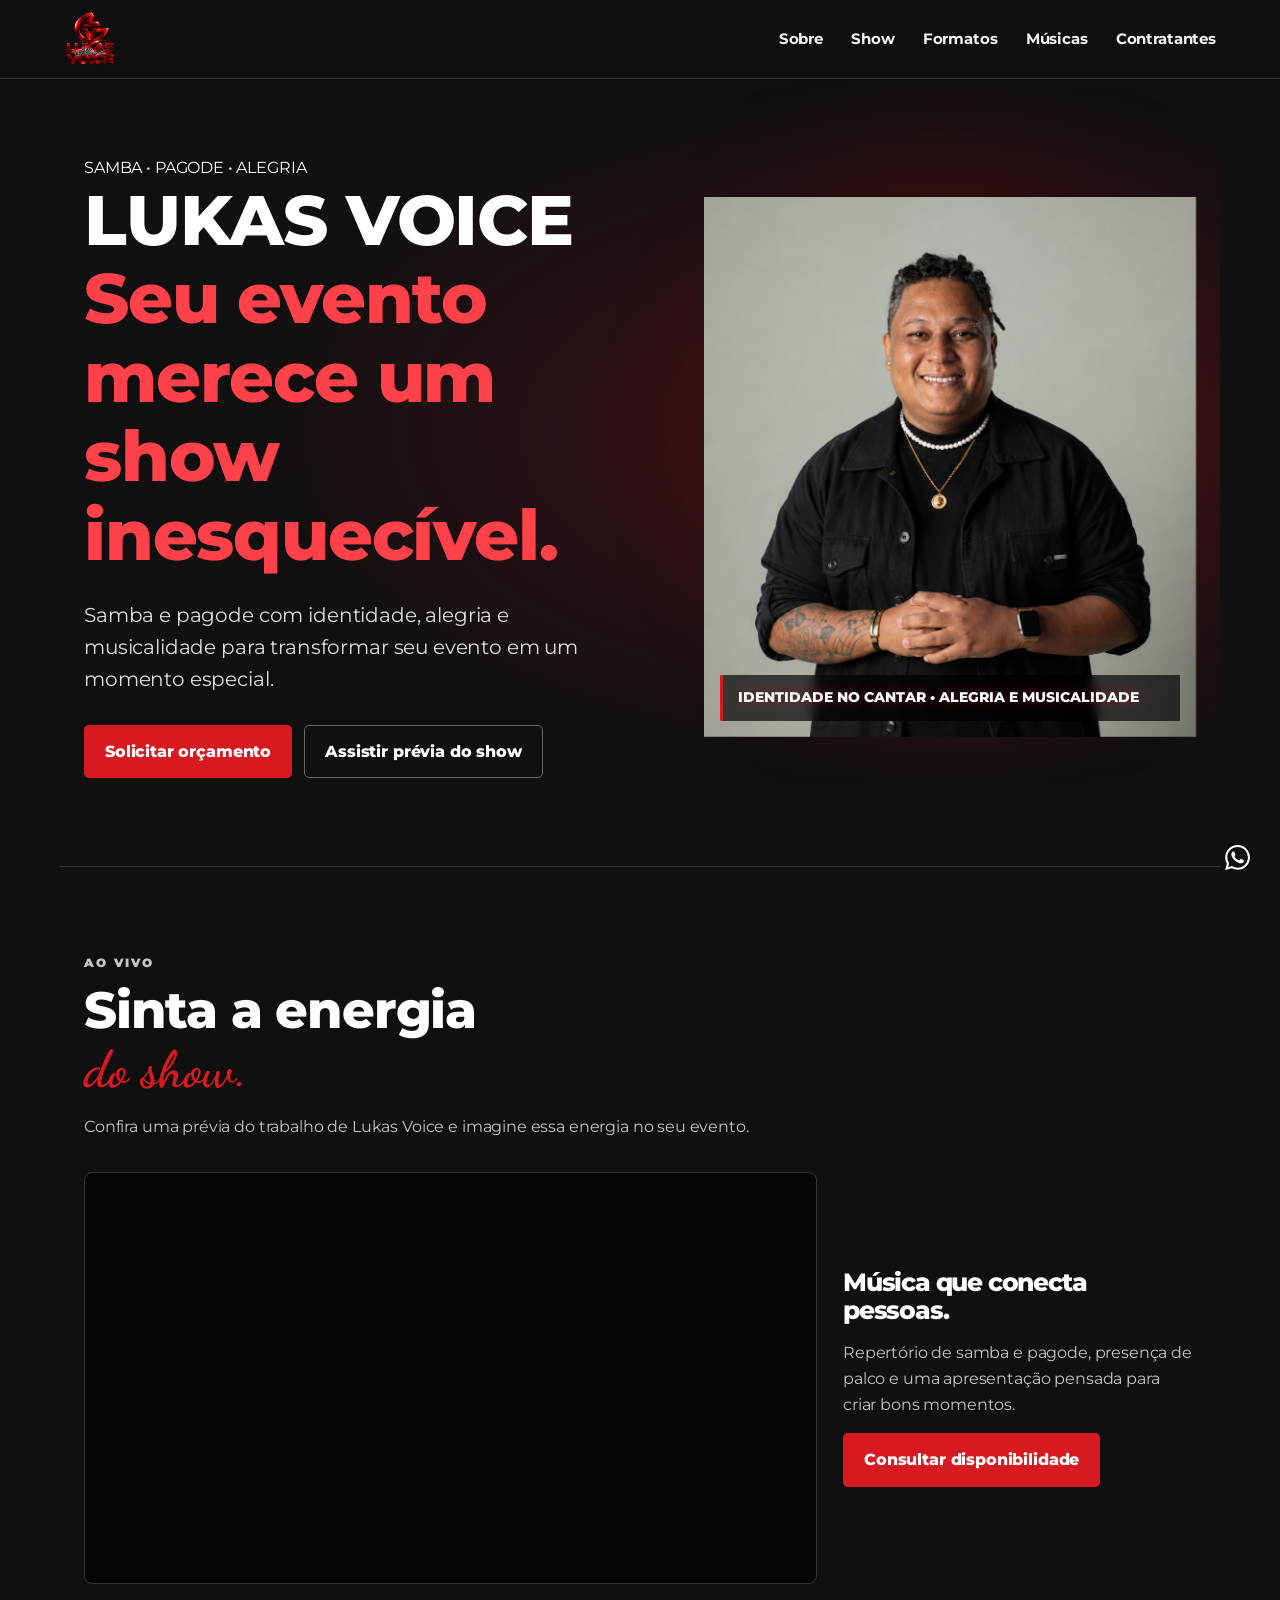
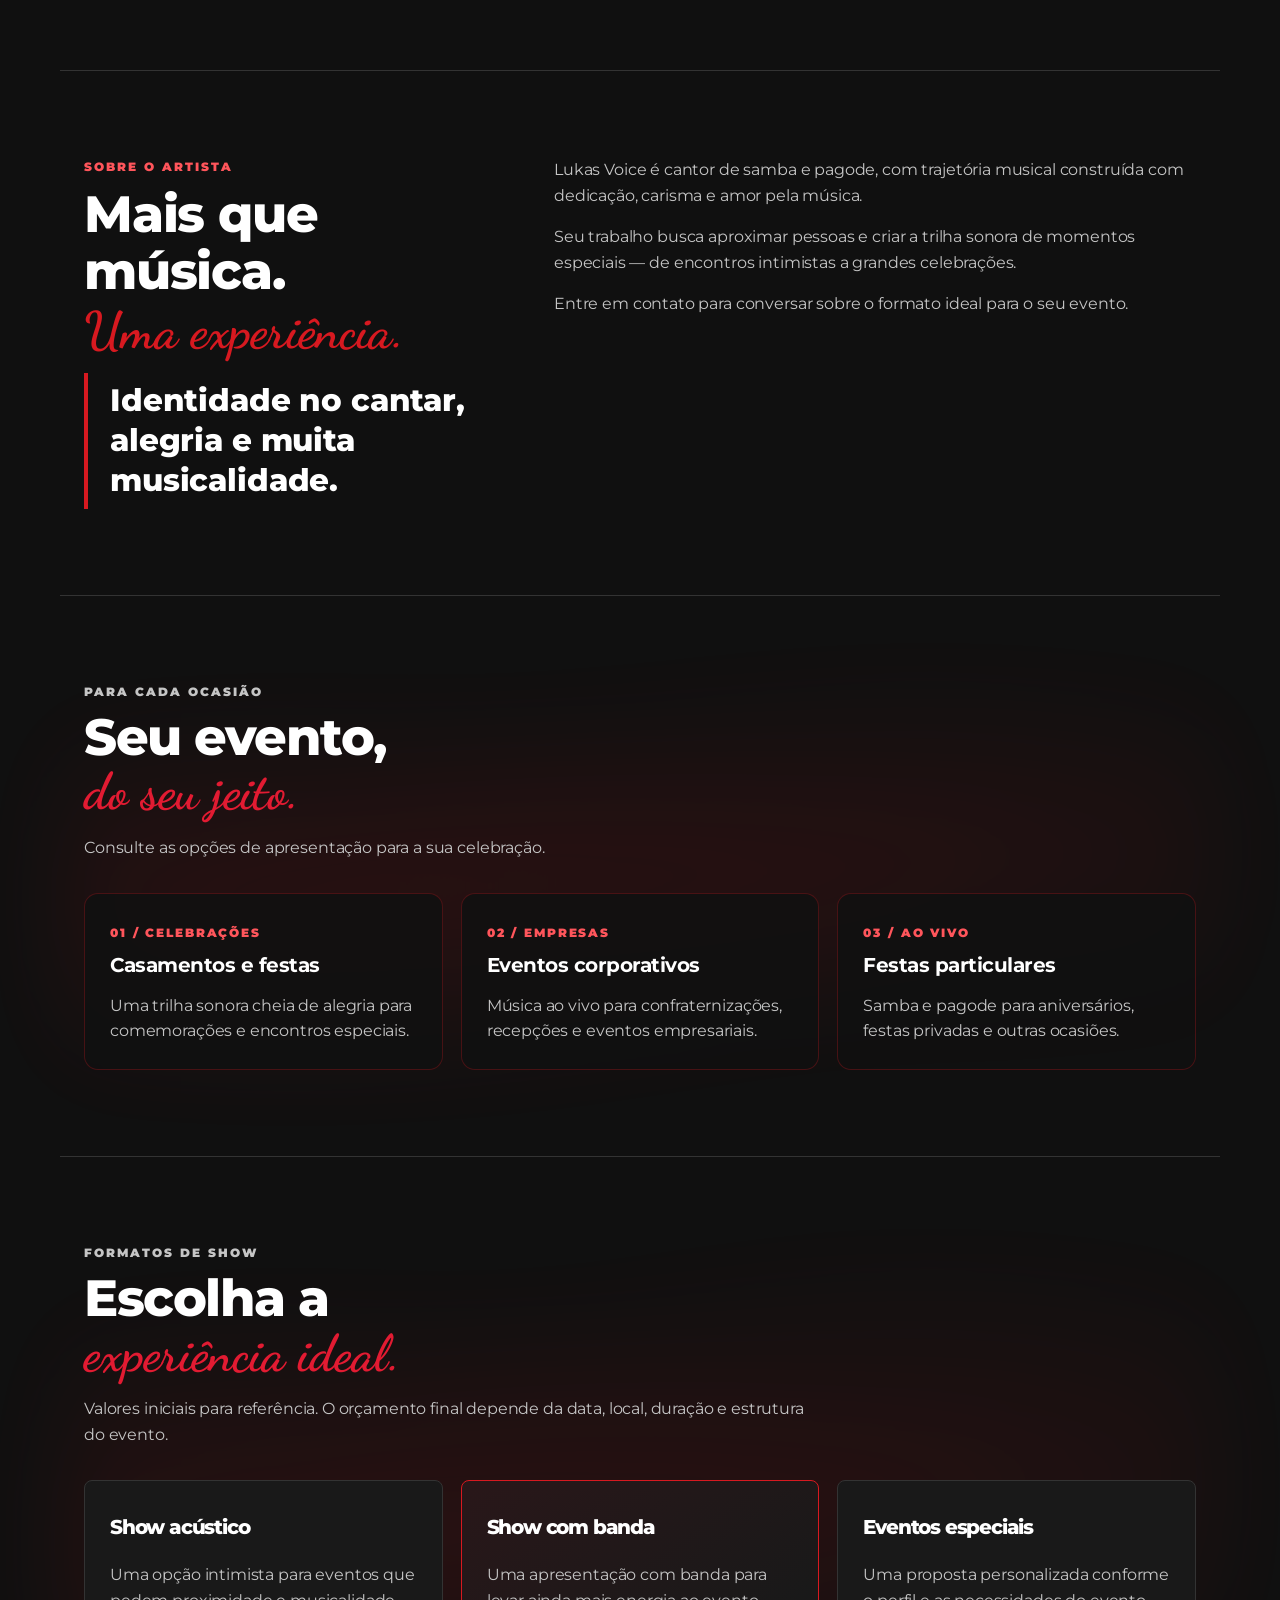
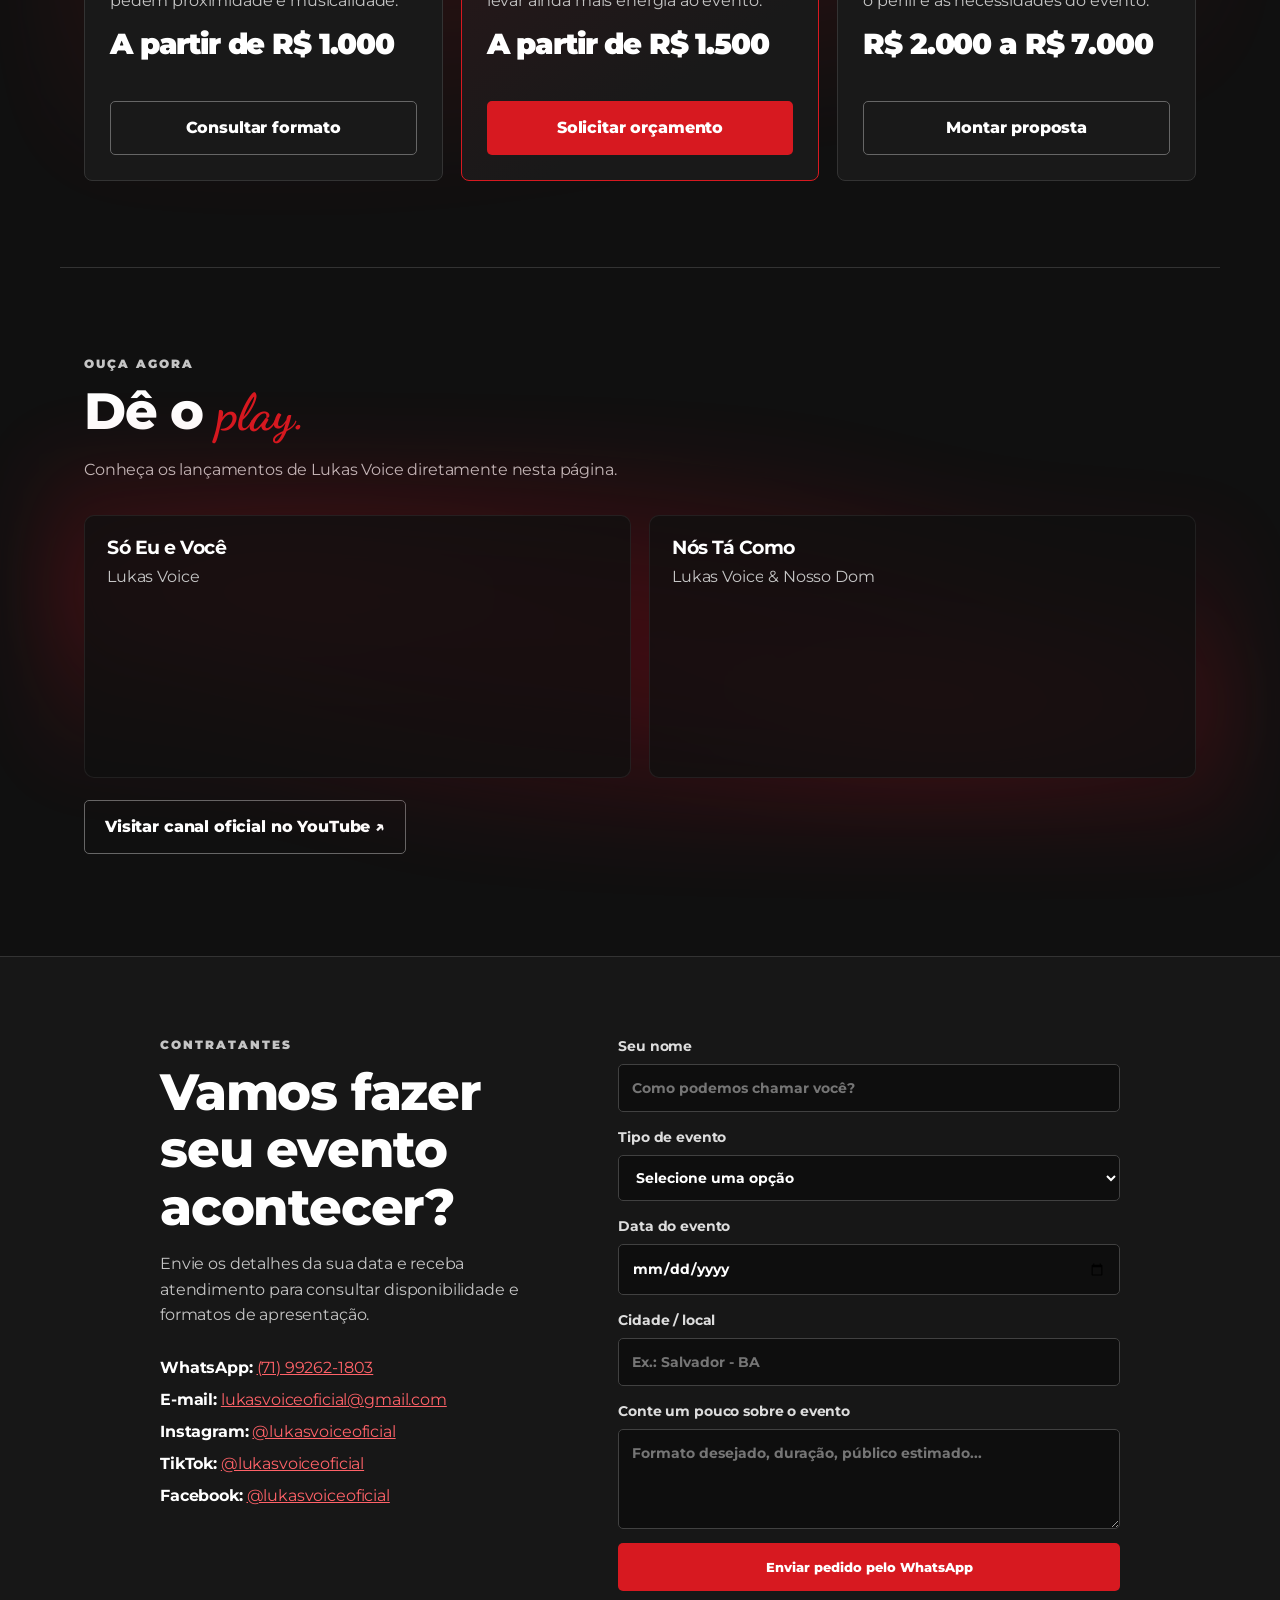
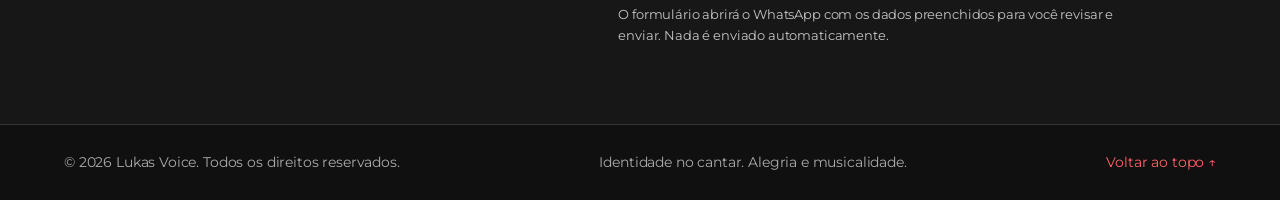
==== index.html @ 19c6475d "Adjust position of whatsapp-float on small screens" ====
<!doctype html>
<html lang="pt-BR">
<head>
  <meta charset="utf-8">
  <meta name="viewport" content="width=device-width, initial-scale=1">
  <meta name="theme-color" content="#111111">
  <meta name="description" content="Lukas Voice — samba e pagode para casamentos, eventos corporativos, festas e celebrações especiais. Solicite seu orçamento.">
  <title>Lukas Voice | Samba, Pagode e Shows</title>
  <style>
    :root {
      --red: #d71920;
      --red-dark: #a90f16;
      --black: #101010;
      --panel: #191919;
      --white: #fff;
      --muted: #c5c5c5;
      --line: #333;
      --max: 1160px;
    }
    * { box-sizing: border-box; }
    html { scroll-behavior: smooth; }
    body {
      margin: 0;
      background: var(--black);
      color: var(--white);
      font-family: Inter, Arial, Helvetica, sans-serif;
      line-height: 1.6;
    }
    a { color: inherit; }
    img, iframe { max-width: 100%; }
    .site-header {
      position: sticky;
      top: 0;
      z-index: 20;
      min-height: 78px;
      display: flex;
      align-items: center;
      justify-content: space-between;
      gap: 24px;
      padding: 12px max(5vw, 22px);
      background: rgba(16,16,16,.96);
      border-bottom: 1px solid var(--line);
      backdrop-filter: blur(10px);
    }
    .brand { display: inline-flex; align-items: center; text-decoration: none; }
    .brand img { display: block; max-height: 54px; width: auto; }
    .nav { display: flex; align-items: center; gap: clamp(14px, 2.2vw, 30px); }
    .nav a {
      color: #f3f3f3;
      text-decoration: none;
      font-size: .95rem;
      font-weight: 700;
      transition: color .2s ease;
    }
    .nav a:hover { color: #ff555b; }
    .menu-toggle {
      display: none;
      color: white;
      background: transparent;
      border: 1px solid var(--line);
      border-radius: 6px;
      padding: 8px 12px;
      font-size: 1.2rem;
    }
    .hero {
      max-width: var(--max);
      min-height: 650px;
      margin: auto;
      padding: 76px 24px 88px;
      display: grid;
      grid-template-columns: minmax(0, 1.05fr) minmax(300px, .95fr);
      align-items: center;
      gap: clamp(32px, 6vw, 76px);
    }
    .eyebrow {
      margin: 0 0 16px;
      color: #ff5b61;
      font-size: .8rem;
      font-weight: 900;
      letter-spacing: .19em;
    }
    h1 {
      margin: 0;
      font-size: clamp(2.7rem, 5.5vw, 5.1rem);
      line-height: 1.02;
      letter-spacing: -.055em;
    }
    h1 span { color: #ff424a; }
    .lead { max-width: 570px; color: #dedede; font-size: clamp(1.05rem, 1.6vw, 1.25rem); margin: 24px 0 30px; }
    .actions { display: flex; flex-wrap: wrap; gap: 12px; }
    .button {
      display: inline-flex;
      justify-content: center;
      align-items: center;
      min-height: 48px;
      padding: 13px 20px;
      border: 1px solid transparent;
      border-radius: 5px;
      text-decoration: none;
      text-align: center;
      font-weight: 800;
      transition: transform .2s ease, background .2s ease;
    }
    .button:hover { transform: translateY(-2px); }
    .primary { background: var(--red); color: white; }
    .primary:hover { background: var(--red-dark); }
    .secondary { border-color: #666; background: transparent; color: white; }
   

.hero-art {
  position: relative;
  isolation: isolate;
  min-height: 420px;
  height: min(55vw, 540px);
  max-height: 540px;
  overflow: visible;
  border-radius: 12px;
  background: transparent;
  border: none;
  box-shadow: none;
}

.hero-art::before {
  content: "";
  position: absolute;
  inset: -18%;
  z-index: -1;
  pointer-events: none;
  background: radial-gradient(
    ellipse at 50% 45%,
    rgba(220, 0, 20, 0.24) 0%,
    rgba(180, 0, 15, 0.13) 35%,
    rgba(100, 0, 10, 0.05) 58%,
    transparent 50%
  );
  filter: blur(45px);
  border: none;
  box-shadow: none;
}

.foto-inicio {
  display: block;
  width: 100%;
  height: 100%;
  object-fit: cover;
  object-position: center 35%;
  border-radius: -1px;
}


    .photo-caption {
      position: absolute;
      bottom: 16px;
      left: 16px;
      right: 16px;
      padding: 12px 15px;
      background: rgba(0,0,0,.68);
      border-left: 3px solid var(--red);
      border-radius: 1px;
      font-size: .85rem;
      font-weight: 800;
      backdrop-filter: blur(6px);
    }
    .section {
      max-width: var(--max);
      margin: auto;
      padding: 86px 24px;
      border-top: 1px solid var(--line);
    }
    .section-heading { max-width: 740px; margin-bottom: 32px; }
    .section-kicker { margin: 0 0 8px; color: #ff555b; font-size: .78rem; font-weight: 900; letter-spacing: .16em; }
    h2 { margin: 0 0 14px; font-size: clamp(2rem, 4vw, 3.4rem); line-height: 1.1; letter-spacing: -.04em; }
    .section-heading p, .about-copy p { color: var(--muted); }
    .video-layout { display: grid; grid-template-columns: minmax(0, 1.35fr) minmax(240px, .65fr); gap: 26px; align-items: center; }
    .video-frame { aspect-ratio: 16 / 9; overflow: hidden; background: #050505; border: 1px solid var(--line); border-radius: 8px; }
    .video-frame iframe { display: block; width: 100%; height: 100%; border: 0; }
    .video-copy { padding: 10px 0; }
    .video-copy h3 { margin: 0 0 10px; font-size: 1.55rem; }
    .video-copy p { color: var(--muted); }
    .about-grid { display: grid; grid-template-columns: .8fr 1.2fr; gap: 42px; align-items: start; }
    .about-highlight { border-left: 4px solid var(--red); padding: 8px 0 8px 22px; font-size: clamp(1.35rem, 2.4vw, 2rem); font-weight: 800; line-height: 1.3; }
    .about-copy p { margin-top: 0; }
    .event-grid, .price-grid { display: grid; grid-template-columns: repeat(3, minmax(0, 1fr)); gap: 18px; }
    .event-card, .price-card {
      background: var(--panel);
      border: 1px solid #333;
      border-radius: 8px;
      padding: 25px;
    }
    .event-card .number { color: #ff555b; font-size: .78rem; font-weight: 900; letter-spacing: .15em; }
    .event-card h3, .price-card h3 { margin: 10px 0 8px; font-size: 1.25rem; }
    .event-card p, .price-card p { margin-bottom: 0; color: var(--muted); }
    .price-card { display: flex; flex-direction: column; align-items: flex-start; }
    .price-card.featured { border-color: var(--red); background: linear-gradient(145deg, #291719, #191919 65%); }
    .price { display: block; margin: 8px 0 12px; font-size: 1.8rem; font-weight: 900; letter-spacing: -.04em; }
    .price-card .button { margin-top: 22px; width: 100%; }
    .music-grid { display: grid; grid-template-columns: repeat(2, minmax(0, 1fr)); gap: 18px; }
    .music-card { background: var(--panel); border: 1px solid var(--line); border-radius: 8px; padding: 22px; }
    .music-card h3 { margin: 0 0 5px; }
    .music-card p { color: var(--muted); margin: 0 0 14px; }
    .music-card iframe { display: block; width: 100%; border: 0; border-radius: 8px; }
    .gallery-note { color: var(--muted); }
    .contact {
      padding: 78px max(5vw, 24px);
      background: #171717;
      border-top: 1px solid var(--line);
    }
    .contact-inner { max-width: 960px; margin: auto; display: grid; grid-template-columns: .9fr 1.1fr; gap: 48px; }
    .contact-copy p { color: var(--muted); }
    .contact-details { margin-top: 24px; line-height: 2; }
    .contact-details a { color: #ff6268; }
    form { display: grid; gap: 14px; }
    label { display: grid; gap: 6px; color: #ddd; font-size: .9rem; font-weight: 700; }
    input, select, textarea {
      width: 100%;
      padding: 12px 13px;
      color: white;
      background: #0e0e0e;
      border: 1px solid #414141;
      border-radius: 5px;
      font: inherit;
    }
    input:focus, select:focus, textarea:focus { outline: 2px solid #d71920; outline-offset: 1px; }
    textarea { min-height: 100px; resize: vertical; }
    .form-note { color: var(--muted); font-size: .8rem; }
    .footer {
      display: flex;
      justify-content: space-between;
      align-items: center;
      gap: 16px;
      flex-wrap: wrap;
      padding: 26px max(5vw, 24px);
      color: #aaa;
      font-size: .88rem;
      border-top: 1px solid var(--line);
    }
    .footer p { margin: 0; }
    .footer a { color: #ff6268; text-decoration: none; }
}
    @media (max-width: 800px) {
      .site-header { min-height: 68px; }
      .menu-toggle { display: block; }
      .nav {
        display: none;
        position: absolute;
        top: 100%;
        left: 0;
        right: 0;
        flex-direction: column;
        align-items: stretch;
        gap: 0;
        padding: 10px 24px 18px;
        background: #111;
        border-bottom: 1px solid var(--line);
      }
      .nav.open { display: flex; }
      .nav a { padding: 12px 0; }
      .hero { grid-template-columns: 1fr; padding-top: 54px; gap: 30px; }
      .hero-art { min-height: 360px; height: min(105vw, 520px); }
      .video-layout, .about-grid, .contact-inner { grid-template-columns: 1fr; }
      .event-grid, .price-grid { grid-template-columns: 1fr; }
      .section { padding-top: 65px; padding-bottom: 65px; }
    }
    @media (max-width: 520px) {
      .music-grid { grid-template-columns: 1fr; }
      .hero { padding-left: 20px; padding-right: 20px; }
      .actions .button { width: 100%; }
      .whatsapp-float { right: 15px; bottom: 15px; }
    }
  
</style>

<style>
/* Abertura cinematográfica — Lukas Voice */
.lv-cinema {
  position: relative;
  isolation: isolate;
  overflow: hidden;
}

.lv-cinema::before {
  content: "";
  position: absolute;
  inset: 0;
  z-index: -1;
  pointer-events: none;
  background:
    radial-gradient(
      ellipse at 75% 45%,
      rgba(220, 20, 45, 0.24),
      transparent 58%
    );
  animation: lv-light-in 1.6s ease-out both;
}

.lv-reveal {
  opacity: 0;
  animation: lv-fade-up 0.9s ease-out forwards;
}

.lv-photo {
  opacity: 0;
  transform: scale(0.94);
  animation: lv-photo-in 1.3s ease-out 0.15s forwards;
}

.lv-title {
  opacity: 0;
  transform: translateY(22px);
  animation: lv-fade-up 0.9s ease-out 0.4s forwards;
}

.lv-subtitle {
  opacity: 0;
  animation: lv-fade-up 0.8s ease-out 0.7s forwards;
}

.lv-cta {
  opacity: 0;
  animation: lv-fade-up 0.8s ease-out 0.95s forwards;
  transition: transform 0.25s ease,
              box-shadow 0.25s ease;
}


/* Lukas Voice — hover individual, sem brilho externo */
.hero .actions.lv-cta {
  box-shadow: none !important;
  filter: none !important;
}

.hero .actions.lv-cta:hover {
  box-shadow: none !important;
  filter: none !important;
}

.hero .actions.lv-cta .button,
.hero .actions.lv-cta .button:hover {
  box-shadow: none !important;
  filter: none !important;
  text-shadow: none !important;
  transition: transform 0.2s ease, background 0.2s ease;
}

.hero .actions.lv-cta .button:hover {
  transform: translateY(-2px);
}

.hero .actions.lv-cta .button.primary:hover {
  background: var(--red-dark);
}

.hero .actions.lv-cta .button.secondary:hover {
  border-color: var(--red);
  background: rgba(215, 25, 32, 0.08);
}

@keyframes lv-fade-up {
  from {
    opacity: 0;
    transform: translateY(22px);
  }
  to {
    opacity: 1;
    transform: translateY(0);
  }
}

@keyframes lv-photo-in {
  from {
    opacity: 0;
    transform: scale(0.94);
    filter: brightness(0.65);
  }
  to {
    opacity: 1;
    transform: scale(1);
    filter: brightness(1);
  }
}

@keyframes lv-light-in {
  from { opacity: 0; }
  to { opacity: 1; }
}

@media (prefers-reduced-motion: reduce) {
  .lv-cinema::before,
  .lv-reveal,
  .lv-photo,
  .lv-title,
  .lv-subtitle,
  .lv-cta {
    animation: none !important;
    opacity: 1 !important;
    transform: none !important;
    filter: none !important;
  }

  .lv-cta {
    transition: none;
  }
}

/* Animação da frase de assinatura Lukas Voice */
.photo-caption {
  animation: assinatura-entrada 1.2s ease-out both;
  animation-delay: 1s;
  text-shadow: 0 0 12px rgba(220, 20, 45, 0.45);
}

@keyframes assinatura-entrada {
  0% {
    opacity: 0;
    transform: translateY(14px);
    letter-spacing: 1px;
  }

  100% {
    opacity: 1;
    transform: translateY(0);
    letter-spacing: normal;
  }
}

/* Brilho suave ao passar o mouse */
.photo-caption {
  transition: text-shadow 0.3s ease, color 0.3s ease;
}

.photo-caption:hover {
  color: #ff3048;
  text-shadow: 0 0 8px rgba(255, 48, 72, 0.65),
               0 0 20px rgba(255, 48, 72, 0.35);
}

@media (prefers-reduced-motion: reduce) {
  .photo-caption {
    animation: none;
    opacity: 1;
    transform: none;
    transition: none;
  }
}

/* Animação da logo Lukas Voice */
.logo img {
  transform-origin: center;
  animation: logo-entrada 1.2s ease-out both,
             logo-brilho 3s ease-in-out 1.2s infinite;
}

@keyframes logo-entrada {
  from {
    opacity: 0;
    transform: scale(0.75);
    filter: brightness(0.5);
  }
  to {
    opacity: 1;
    transform: scale(1);
    filter: brightness(1);
  }
}

@keyframes logo-brilho {
  0%, 100% {
    filter: drop-shadow(0 0 0 rgba(255, 35, 55, 0));
  }
  50% {
    filter: drop-shadow(0 0 12px rgba(255, 35, 55, 0.7));
  }
}

/* Palavras entrando uma por uma */
.lv-palavras span {
  display: inline-block;
  opacity: 0;
  animation: palavra-entrada 0.7s ease-out forwards;
}

.lv-palavras span:nth-child(1) {
  animation-delay: 0.3s;
}

.lv-palavras span:nth-child(2) {
  animation-delay: 0.8s;
}

.lv-palavras span:nth-child(3) {
  animation-delay: 1.3s;
}

@keyframes palavra-entrada {
  from {
    opacity: 0;
    transform: translateY(12px);
    filter: blur(4px);
  }
  to {
    opacity: 1;
    transform: translateY(0);
    filter: blur(0);
  }
}

@media (prefers-reduced-motion: reduce) {
  .logo img,
  .lv-palavras span {
    animation: none !important;
    opacity: 1;
    transform: none;
    filter: none;
  }
}

/* Correção definitiva do ícone flutuante */
a.whatsapp-float {
  position: fixed !important;
  right: 20px !important;
  bottom: 20px !important;
  width: 46px !important;
  height: 46px !important;
  min-width: 46px !important;
  padding: 0 !important;
  box-sizing: border-box !important;
  border-radius: 50% !important;
  display: flex !important;
  align-items: center !important;
  justify-content: center !important;
  overflow: hidden !important;
  z-index: 99999 !important;
  font-size: 0 !important;
  line-height: 0 !important;
}

a.whatsapp-float svg {
  display: block !important;
  width: 25px !important;
  height: 25px !important;
  min-width: 25px !important;
  max-width: 25px !important;
  min-height: 25px !important;
  max-height: 25px !important;
  flex: 0 0 25px !important;
  position: static !important;
}

a.whatsapp-float svg path {
  fill: #fff !important;
}

@media (max-width: 600px) {
  a.whatsapp-float {
    right: 14px !important;
    bottom: 14px !important;
    width: 42px !important;
    height: 42px !important;
    min-width: 42px !important;
  }
}

/* Animação do menu Lukas Voice */
nav a {
  position: relative;
  display: inline-block;
  text-decoration: none;
  transition: color 0.3s ease, transform 0.3s ease;
  animation: menu-entrada 0.7s ease-out both;
}

nav a:nth-child(1) { animation-delay: 0.10s; }
nav a:nth-child(2) { animation-delay: 0.20s; }
nav a:nth-child(3) { animation-delay: 0.30s; }
nav a:nth-child(4) { animation-delay: 0.40s; }
nav a:nth-child(5) { animation-delay: 0.50s; }

/* Linha vermelha que aparece embaixo */
nav a::after {
  content: "";
  position: absolute;
  left: 0;
  bottom: -5px;
  width: 100%;
  height: 2px;
  background: #e31e35;
  transform: scaleX(0);
  transform-origin: center;
  transition: transform 0.3s ease;
}

nav a:hover {
  color: #e31e35;
  transform: translateY(-2px);
}

nav a:hover::after {
  transform: scaleX(1);
}

@keyframes menu-entrada {
  from {
    opacity: 0;
    transform: translateY(-10px);
  }
  to {
    opacity: 1;
    transform: translateY(0);
  }
}

@media (prefers-reduced-motion: reduce) {
  nav a {
    animation: none;
    transition: none;
  }
}

/* Animação da logomarca Lukas Oliver Voice */
header .logo {
  display: inline-flex;
  align-items: center;
  transform-origin: left center;
  animation: lv-logo-entrada 1s ease-out both;
}

header .logo img {
  display: block;
  max-width: 100%;
  height: auto;
  animation: lv-logo-brilho 3.5s ease-in-out 1s infinite;
  transition: transform 0.3s ease;
}

header .logo:hover img {
  transform: scale(1.04);
}

@keyframes lv-logo-entrada {
  from {
    opacity: 0;
    transform: translateY(-10px) scale(0.94);
  }
  to {
    opacity: 1;
    transform: translateY(0) scale(1);
  }
}

@keyframes lv-logo-brilho {
  0%, 100% {
    filter: drop-shadow(0 0 0 rgba(227, 30, 53, 0));
  }
  50% {
    filter: drop-shadow(0 0 8px rgba(227, 30, 53, 0.45));
  }
}

@media (prefers-reduced-motion: reduce) {
  header .logo,
  header .logo img {
    animation: none !important;
    transition: none !important;
    transform: none !important;
    filter: none !important;
    opacity: 1 !important;
  }
}
  
/* LUKAS VOICE — remover brilho excessivo dos botões */
.button,
.button.primary,
.button.secondary {
  box-shadow: none !important;
  filter: none !important;
  text-shadow: none !important;
  -webkit-filter: none !important;
}

/* Hover sem sombra externa */
.button:hover,
.button.primary:hover,
.button.secondary:hover,
.button:focus,
.button:active {
  box-shadow: none !important;
  filter: none !important;
  -webkit-filter: none !important;
  text-shadow: none !important;
}

/* Desativar brilhos criados por pseudo-elementos */
.button::before,
.button::after,
.button.primary::before,
.button.primary::after,
.button.secondary::before,
.button.secondary::after {
  box-shadow: none !important;
  filter: none !important;
  -webkit-filter: none !important;
}

/* Movimento discreto, sem brilho vermelho */
.button:hover {
  transform: translateY(-1px);
}


/* LUKAS VOICE — fumaça vermelha atrás das músicas */
#musicas {
  position: relative;
  isolation: isolate;
  background: #101010;
}

#musicas .music-grid {
  position: relative;
  isolation: isolate;
}

/* Nuvens difusas, sem bordas quadradas */
#musicas .music-grid::before {
  content: "";
  position: absolute;
  z-index: -1;
  pointer-events: none;
  inset: -65px -45px;
  background:
    radial-gradient(
      ellipse at 18% 35%,
      rgba(220, 15, 35, 0.30) 0%,
      rgba(180, 10, 25, 0.16) 25%,
      transparent 58%
    ),
    radial-gradient(
      ellipse at 78% 65%,
      rgba(235, 20, 40, 0.27) 0%,
      rgba(160, 5, 25, 0.13) 28%,
      transparent 60%
    ),
    radial-gradient(
      ellipse at 50% 50%,
      rgba(120, 0, 15, 0.18) 0%,
      transparent 68%
    );
  filter: blur(38px);
  opacity: 0.9;
  animation: lv-fumaca 9s ease-in-out infinite alternate;
}

/* Players sem bordas vermelhas marcadas */
#musicas .music-card {
  position: relative;
  z-index: 1;
  background: rgba(16, 16, 16, 0.78);
  border: 1px solid rgba(255, 255, 255, 0.07);
  border-radius: 10px;
  transition: transform 0.3s ease;
}

#musicas .music-card:hover {
  transform: translateY(-3px);
}

@keyframes lv-fumaca {
  0% {
    transform: translate(-10px, 5px) scale(0.96);
    opacity: 0.65;
  }
  50% {
    transform: translate(8px, -7px) scale(1.03);
    opacity: 0.9;
  }
  100% {
    transform: translate(-3px, 4px) scale(1.06);
    opacity: 0.75;
  }
}

@media (prefers-reduced-motion: reduce) {
  #musicas .music-grid::before {
    animation: none;
  }

  #musicas .music-card {
    transition: none;
  }
}


/* Lukas Voice — fumaça vermelha discreta nas grades */
#eventos,
#formatos {
  position: relative;
  isolation: isolate;
}

#eventos::before,
#formatos::before {
  content: "";
  position: absolute;
  z-index: -1;
  pointer-events: none;
  inset: 8% 0;
  background:
    radial-gradient(
      ellipse at 20% 55%,
      rgba(215, 25, 32, 0.16),
      transparent 55%
    ),
    radial-gradient(
      ellipse at 75% 45%,
      rgba(215, 25, 32, 0.12),
      transparent 52%
    );
  filter: blur(45px);
  opacity: 0.8;
}

/* Cartões escuros e elegantes */
#eventos .event-card,
#formatos .format-card {
  background: rgba(16, 16, 16, 0.88);
  border: 1px solid rgba(215, 25, 32, 0.28);
  border-radius: 14px;
  transition: transform 0.25s ease,
              border-color 0.25s ease;
}

#eventos .event-card:hover,
#formatos .format-card:hover {
  transform: translateY(-3px);
  border-color: rgba(215, 25, 32, 0.55);
}

@media (prefers-reduced-motion: reduce) {
  #eventos .event-card,
  #formatos .format-card {
    transition: none;
  }
}

/* LUKAS VOICE — tipografia elegante */
#eventos h2,
#formatos h2 {
  font-family: 'Montserrat', sans-serif;
  font-weight: 800;
  letter-spacing: -1.5px;
  line-height: 1.05;
  color: #fff;
}

/* Destaques cursivos em vermelho */
#eventos h2 em,
#formatos h2 em,
#eventos h2 .destaque,
#formatos h2 .destaque {
  font-family: 'Dancing Script', cursive;
  font-weight: 700;
  font-style: normal;
  color: #e21b32;
  display: inline-block;
  letter-spacing: 0;
}

/* LUKAS VOICE — identidade tipográfica global */
:root {
  --font-main: 'Montserrat', sans-serif;
  --font-script: 'Dancing Script', cursive;
}

html,
body,
button,
input,
textarea,
select {
  font-family: var(--font-main);
}

body {
  letter-spacing: -0.15px;
}

/* Títulos principais */
h1,
h2,
h3,
h4,
.section-heading h2,
.hero h1 {
  font-family: var(--font-main);
  font-weight: 800;
  letter-spacing: -1.2px;
  line-height: 1.12;
}

/* Subtítulos e textos */
p,
li,
label,
small,
nav a,
.button,
button {
  font-family: var(--font-main);
}

/* Palavras em destaque cursivo e vermelho */
h1 em,
h2 em,
h3 em,
.script,
.destaque-cursivo {
  font-family: var(--font-script);
  font-weight: 700;
  font-style: normal;
  color: var(--red);
  letter-spacing: 0;
}

/* Textos dos cartões */
.music-card h3,
.event-card h3,
.format-card h3 {
  font-weight: 700;
  letter-spacing: -0.5px;
}

/* Campos de formulário */
input,
textarea,
select {
  font-size: 14px;
  letter-spacing: 0;
}

/* Celular */
@media (max-width: 600px) {
  h1,
  h2,
  h3,
  .section-heading h2 {
    letter-spacing: -0.6px;
  }
}
</style>

<link rel="preconnect" href="https://fonts.googleapis.com">
<link rel="preconnect" href="https://fonts.gstatic.com" crossorigin>
<link href="https://fonts.googleapis.com/css2?family=Dancing+Script:wght@600;700&family=Montserrat:wght@400;500;600;700;800;900&display=swap" rel="stylesheet">
</head>
<body>
  <header class="site-header">
    <a class="brand" href="#inicio" aria-label="Lukas Voice - início">
      <img src="Logo PNG.png" alt="Logomarca Lukas Voice">
    </a>
    <button class="menu-toggle" type="button" aria-label="Abrir menu" aria-expanded="false">☰</button>
    <nav class="nav" aria-label="Navegação principal">
      <a href="#sobre">Sobre</a>
      <a href="#video">Show</a>
      <a href="#formatos">Formatos</a>
      <a href="#musicas">Músicas</a>
      <a href="#contato">Contratantes</a>
    </nav>
  </header>

  <main>
    <section class="hero lv-cinema" id="inicio">
      <div class="hero-content">
        <div class="lv-palavras">
          <span>SAMBA</span>
          <span> • PAGODE</span>
          <span> • ALEGRIA</span>
        </div>
        <h1 class="lv-title">LUKAS VOICE<br><span>Seu evento merece um show inesquecível.</span></h1>
        <p class="lead lv-subtitle">Samba e pagode com identidade, alegria e musicalidade para transformar seu evento em um momento especial.</p>
        <div class="actions lv-cta">
          <a class="button primary" href="https://wa.me/5571992621803?text=Ol%C3%A1%2C%20quero%20um%20or%C3%A7amento%20para%20show%20do%20Lukas%20Voice." target="_blank" rel="noopener">Solicitar orçamento</a>
          <a class="button secondary" href="#video">Assistir prévia do show</a>
        </div>
      </div>
      <div class="hero-art" aria-label="Foto oficial do artista">
        <img src="LUKAS VOICE INIICIO.PNG" class="foto-inicio lv-photo" alt="Foto oficial de Lukas Voice">
        <div class="photo-caption">IDENTIDADE NO CANTAR • ALEGRIA E MUSICALIDADE</div>
      </div>
    </section>

    <section class="section" id="video">
      <div class="section-heading">
        <p class="section-kicker">AO VIVO</p>
        <h2>Sinta a energia<br>
        <em>do show.</em></h2>
        <p>Confira uma prévia do trabalho de Lukas Voice e imagine essa energia no seu evento.</p>
      </div>
      <div class="video-layout">
        <div class="video-frame">
          <iframe src="https://www.youtube-nocookie.com/embed/ZM0YAHqF410" title="Lukas Voice — vídeo em destaque" loading="lazy" allow="accelerometer; autoplay; clipboard-write; encrypted-media; gyroscope; picture-in-picture; web-share" allowfullscreen></iframe>
        </div>
        <div class="video-copy">
          <h3>Música que conecta pessoas.</h3>
          <p>Repertório de samba e pagode, presença de palco e uma apresentação pensada para criar bons momentos.</p>
          <a class="button primary" href="https://wa.me/5571992621803?text=Ol%C3%A1%2C%20quero%20consultar%20a%20disponibilidade%20do%20Lukas%20Voice." target="_blank" rel="noopener">Consultar disponibilidade</a>
        </div>
      </div>
    </section>

    <section class="section" id="sobre">
      <div class="about-grid">
        <div>
          <p class="section-kicker">SOBRE O ARTISTA</p>
          <h2>Mais que música.<br>
            <em>Uma experiência.</em>
          </h2>
          
          <div class="about-highlight">Identidade no cantar, alegria e muita musicalidade.</div>
        </div>
        <div class="about-copy">
          <p>Lukas Voice é cantor de samba e pagode, com trajetória musical construída com dedicação, carisma e amor pela música.</p>
          <p>Seu trabalho busca aproximar pessoas e criar a trilha sonora de momentos especiais — de encontros intimistas a grandes celebrações.</p>
          <p>Entre em contato para conversar sobre o formato ideal para o seu evento.</p>
        </div>
      </div>
    </section>

    <section class="section" id="eventos">
      <div class="section-heading">
        <p class="section-kicker">PARA CADA OCASIÃO</p>
        <h2>Seu evento,<br>
          <em>do seu jeito.</em>
        </h2>
        <p>Consulte as opções de apresentação para a sua celebração.</p>
      </div>
      <div class="event-grid">
        <article class="event-card">
          <span class="number">01 / CELEBRAÇÕES</span>
          <h3>Casamentos e festas</h3>
          <p>Uma trilha sonora cheia de alegria para comemorações e encontros especiais.</p>
        </article>
        <article class="event-card">
          <span class="number">02 / EMPRESAS</span>
          <h3>Eventos corporativos</h3>
          <p>Música ao vivo para confraternizações, recepções e eventos empresariais.</p>
        </article>
        <article class="event-card">
          <span class="number">03 / AO VIVO</span>
          <h3>Festas particulares</h3>
          <p>Samba e pagode para aniversários, festas privadas e outras ocasiões.</p>
        </article>
      </div>
    </section>

    <section class="section" id="formatos">
      <div class="section-heading">
        <p class="section-kicker">FORMATOS DE SHOW</p>
        <h2>Escolha a<br>
          <em>experiência ideal.</em>
        </h2>
        <p>Valores iniciais para referência. O orçamento final depende da data, local, duração e estrutura do evento.</p>
      </div>
      <div class="price-grid">
        <article class="price-card">
          <h3>Show acústico</h3>
          <p>Uma opção intimista para eventos que pedem proximidade e musicalidade.</p>
          <span class="price">A partir de R$ 1.000</span>
          <a class="button secondary" href="https://wa.me/5571992621803?text=Ol%C3%A1%2C%20quero%20um%20or%C3%A7amento%20para%20show%20ac%C3%BAstico." target="_blank" rel="noopener">Consultar formato</a>
        </article>
        <article class="price-card featured">
          <h3>Show com banda</h3>
          <p>Uma apresentação com banda para levar ainda mais energia ao evento.</p>
          <span class="price">A partir de R$ 1.500</span>
          <a class="button primary" href="https://wa.me/5571992621803?text=Ol%C3%A1%2C%20quero%20um%20or%C3%A7amento%20para%20show%20com%20banda." target="_blank" rel="noopener">Solicitar orçamento</a>
        </article>
        <article class="price-card">
          <h3>Eventos especiais</h3>
          <p>Uma proposta personalizada conforme o perfil e as necessidades do evento.</p>
          <span class="price">R$ 2.000 a R$ 7.000</span>
          <a class="button secondary" href="https://wa.me/5571992621803?text=Ol%C3%A1%2C%20quero%20conversar%20sobre%20um%20evento%20especial." target="_blank" rel="noopener">Montar proposta</a>
        </article>
      </div>
    </section>

    <section class="section" id="musicas">
      <div class="section-heading">
        <p class="section-kicker">OUÇA AGORA</p>
        <h2>Dê o <em>play.</em></h2>
        <p>Conheça os lançamentos de Lukas Voice diretamente nesta página.</p>
      </div>
      <div class="music-grid">
        <article class="music-card">
          <h3>Só Eu e Você</h3>
          <p>Lukas Voice</p>
          <iframe src="https://open.spotify.com/embed/album/2mIDBbctSMGeaBbPWwubSh?utm_source=generator" height="152" loading="lazy" allow="autoplay; clipboard-write; encrypted-media; fullscreen; picture-in-picture" title="Ouvir Só Eu e Você no Spotify"></iframe>
        </article>
        <article class="music-card">
          <h3>Nós Tá Como</h3>
          <p>Lukas Voice &amp; Nosso Dom</p>
          <iframe src="https://open.spotify.com/embed/album/0DYz91r2sdkjcs9b5yhq4P?utm_source=generator" height="152" loading="lazy" allow="autoplay; clipboard-write; encrypted-media; fullscreen; picture-in-picture" title="Ouvir Nós Tá Como no Spotify"></iframe>
        </article>
      </div>
      <p style="margin-top:22px"><a class="button secondary" href="https://youtube.com/@lukasvoiceoficial?si=kgZ4e3vZmX9NmbBG" target="_blank" rel="noopener">Visitar canal oficial no YouTube ↗</a></p>
    </section>

    <section class="contact" id="contato">
      <div class="contact-inner">
        <div class="contact-copy">
          <p class="section-kicker">CONTRATANTES</p>
          <h2>Vamos fazer seu evento acontecer?</h2>
          <p>Envie os detalhes da sua data e receba atendimento para consultar disponibilidade e formatos de apresentação.</p>
          <div class="contact-details">
            <div><strong>WhatsApp:</strong> <a href="https://wa.me/5571992621803" target="_blank" rel="noopener"> (71) 99262-1803</a></div>
            <div><strong>E-mail:</strong> <a href="mailto:lukasvoiceoficial@gmail.com">lukasvoiceoficial@gmail.com</a></div>
            <div><strong>Instagram:</strong> <a href="https://instagram.com/lukasvoiceoficial" target="_blank" rel="noopener">@lukasvoiceoficial</a></div>
            <div><strong>TikTok:</strong> <a href="https://www.tiktok.com/@lukasvoiceoficial" target="_blank" rel="noopener">@lukasvoiceoficial</a></div>
            <div><strong>Facebook:</strong> <a href="https://www.facebook.com/lukasvoiceoficial" target="_blank" rel="noopener">@lukasvoiceoficial</a></div>
          </div>
        </div>
        <form id="budget-form">
          <label>Seu nome
            <input name="nome" autocomplete="name" required placeholder="Como podemos chamar você?">
          </label>
          <label>Tipo de evento
            <select name="evento" required>
              <option value="">Selecione uma opção</option>
              <option>Casamento</option>
              <option>Evento corporativo</option>
              <option>Aniversário ou festa particular</option>
              <option>Evento especial</option>
              <option>Outro</option>
            </select>
          </label>
          <label>Data do evento
            <input name="data" type="date">
          </label>
          <label>Cidade / local
            <input name="local" placeholder="Ex.: Salvador - BA">
          </label>
          <label>Conte um pouco sobre o evento
            <textarea name="detalhes" placeholder="Formato desejado, duração, público estimado..."></textarea>
          </label>
          <button class="button primary" type="submit">Enviar pedido pelo WhatsApp</button>
          <small class="form-note">O formulário abrirá o WhatsApp com os dados preenchidos para você revisar e enviar. Nada é enviado automaticamente.</small>
        </form>
      </div>
    </section>
  </main>

  <footer class="footer">
    <p>© <span id="year"></span> Lukas Voice. Todos os direitos reservados.</p>
    <p>Identidade no cantar. Alegria e musicalidade.</p>
    <a href="#inicio">Voltar ao topo ↑</a>
  </footer>

  <a
  class="whatsapp-float"
  href="https://wa.me/5571992621803"
  target="_blank"
  rel="noopener noreferrer"
  aria-label="Fale com Lukas Voice pelo WhatsApp"><svg viewBox="0 0 24 24" xmlns="http://www.w3.org/2000/svg" aria-hidden="true"> <path fill="white" d="M20.52 3.48A11.8 11.8 0 0 0 12.1 0C5.55 0 .22 5.33.22 11.88c0 2.1.55 4.15 1.6 5.96L.12 24l6.31-1.65a11.9 11.9 0 0 0 5.67 1.44h.01c6.55 0 11.88-5.33 11.88-11.88 0-3.17-1.24-6.15-3.47-8.43ZM12.1 21.77a9.9 9.9 0 0 1-5.04-1.38l-.36-.21-3.75.98 1-3.65-.24-.38a9.84 9.84 0 0 1-1.51-5.25c0-5.46 4.45-9.91 9.91-9.91 2.65 0 5.14 1.03 7.01 2.91a9.85 9.85 0 0 1 2.9 7.01c0 5.46-4.45 9.91-9.92 9.91Zm5.44-7.42c-.3-.15-1.77-.87-2.04-.97-.27-.1-.47-.15-.67.15-.2.3-.77.97-.94 1.17-.17.2-.35.22-.65.07-.3-.15-1.26-.46-2.4-1.47-.89-.79-1.49-1.77-1.66-2.07-.17-.3-.02-.46.13-.61.13-.13.3-.35.45-.52.15-.17.2-.3.3-.5.1-.2.05-.37-.02-.52-.08-.15-.67-1.62-.92-2.22-.24-.58-.48-.5-.67-.51h-.57c-.2 0-.52.07-.79.37-.27.3-1.04 1.02-1.04 2.49s1.07 2.89 1.22 3.09c.15.2 2.1 3.2 5.09 4.49.71.31 1.27.49 1.7.63.71.23 1.36.2 1.87.12.57-.08 1.77-.72 2.02-1.42.25-.7.25-1.3.17-1.42-.07-.12-.27-.2-.57-.35Z"/>
  </svg>
</a>

    <script>
    const menuButton = document.querySelector('.menu-toggle');
    const nav = document.querySelector('.nav');
    menuButton.addEventListener('click', () => {
      const isOpen = nav.classList.toggle('open');
      menuButton.setAttribute('aria-expanded', String(isOpen));
      menuButton.setAttribute('aria-label', isOpen ? 'Fechar menu' : 'Abrir menu');
      menuButton.textContent = isOpen ? '✕' : '☰';
    });
    nav.querySelectorAll('a').forEach(link => {
      link.addEventListener('click', () => {
        nav.classList.remove('open');
        menuButton.setAttribute('aria-expanded', 'false');
        menuButton.setAttribute('aria-label', 'Abrir menu');
        menuButton.textContent = '☰';
      });
    });
    document.getElementById('year').textContent = new Date().getFullYear();
    document.getElementById('budget-form').addEventListener('submit', event => {
      event.preventDefault();
      const form = new FormData(event.currentTarget);
      const message = [
        'Olá, Lukas Voice! Quero solicitar um orçamento.',
        '',
        'Nome: ' + (form.get('nome') || ''),
        'Tipo de evento: ' + (form.get('evento') || ''),
        'Data: ' + (form.get('data') || 'A definir'),
        'Cidade/local: ' + (form.get('local') || 'A definir'),
        'Detalhes: ' + (form.get('detalhes') || 'Não informado')
      ].join('\n');
      window.open('https://wa.me/5571992621803?text=' + encodeURIComponent(message), '_blank', 'noopener');
    });
  </script>
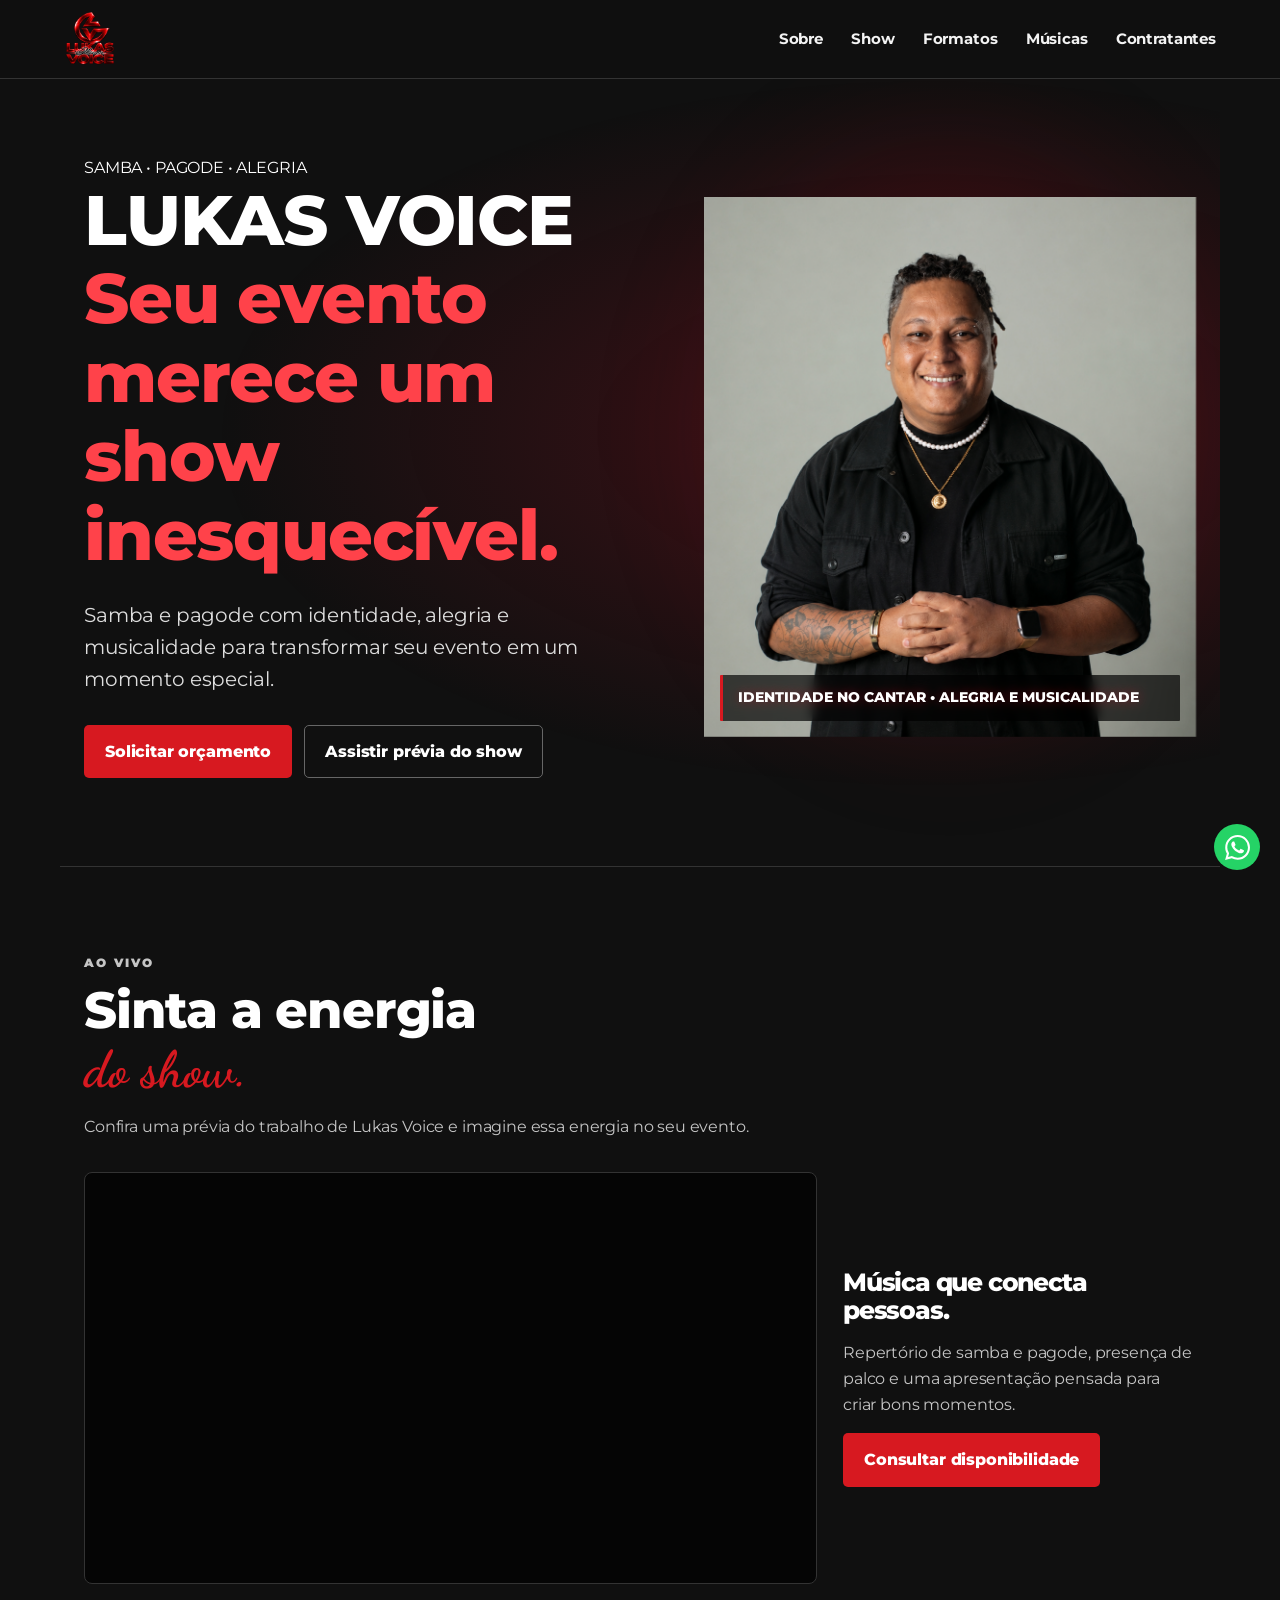
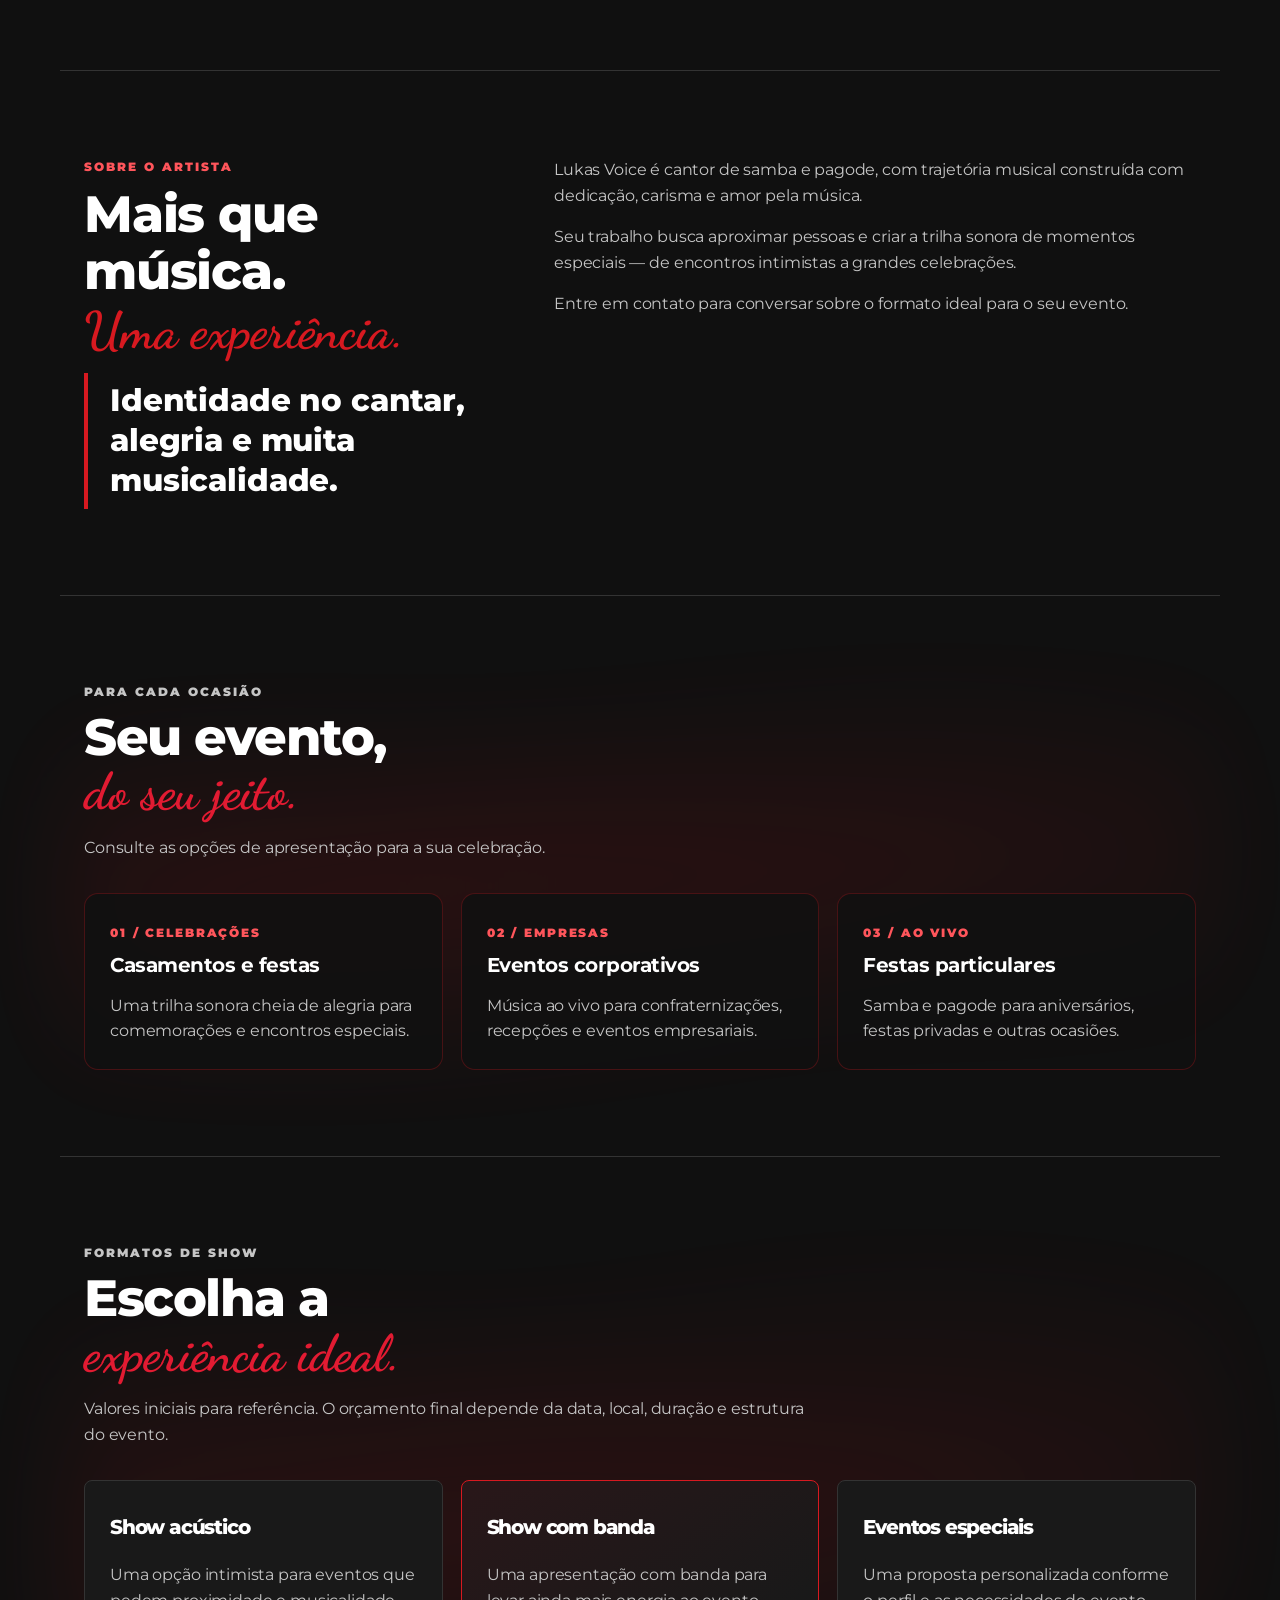
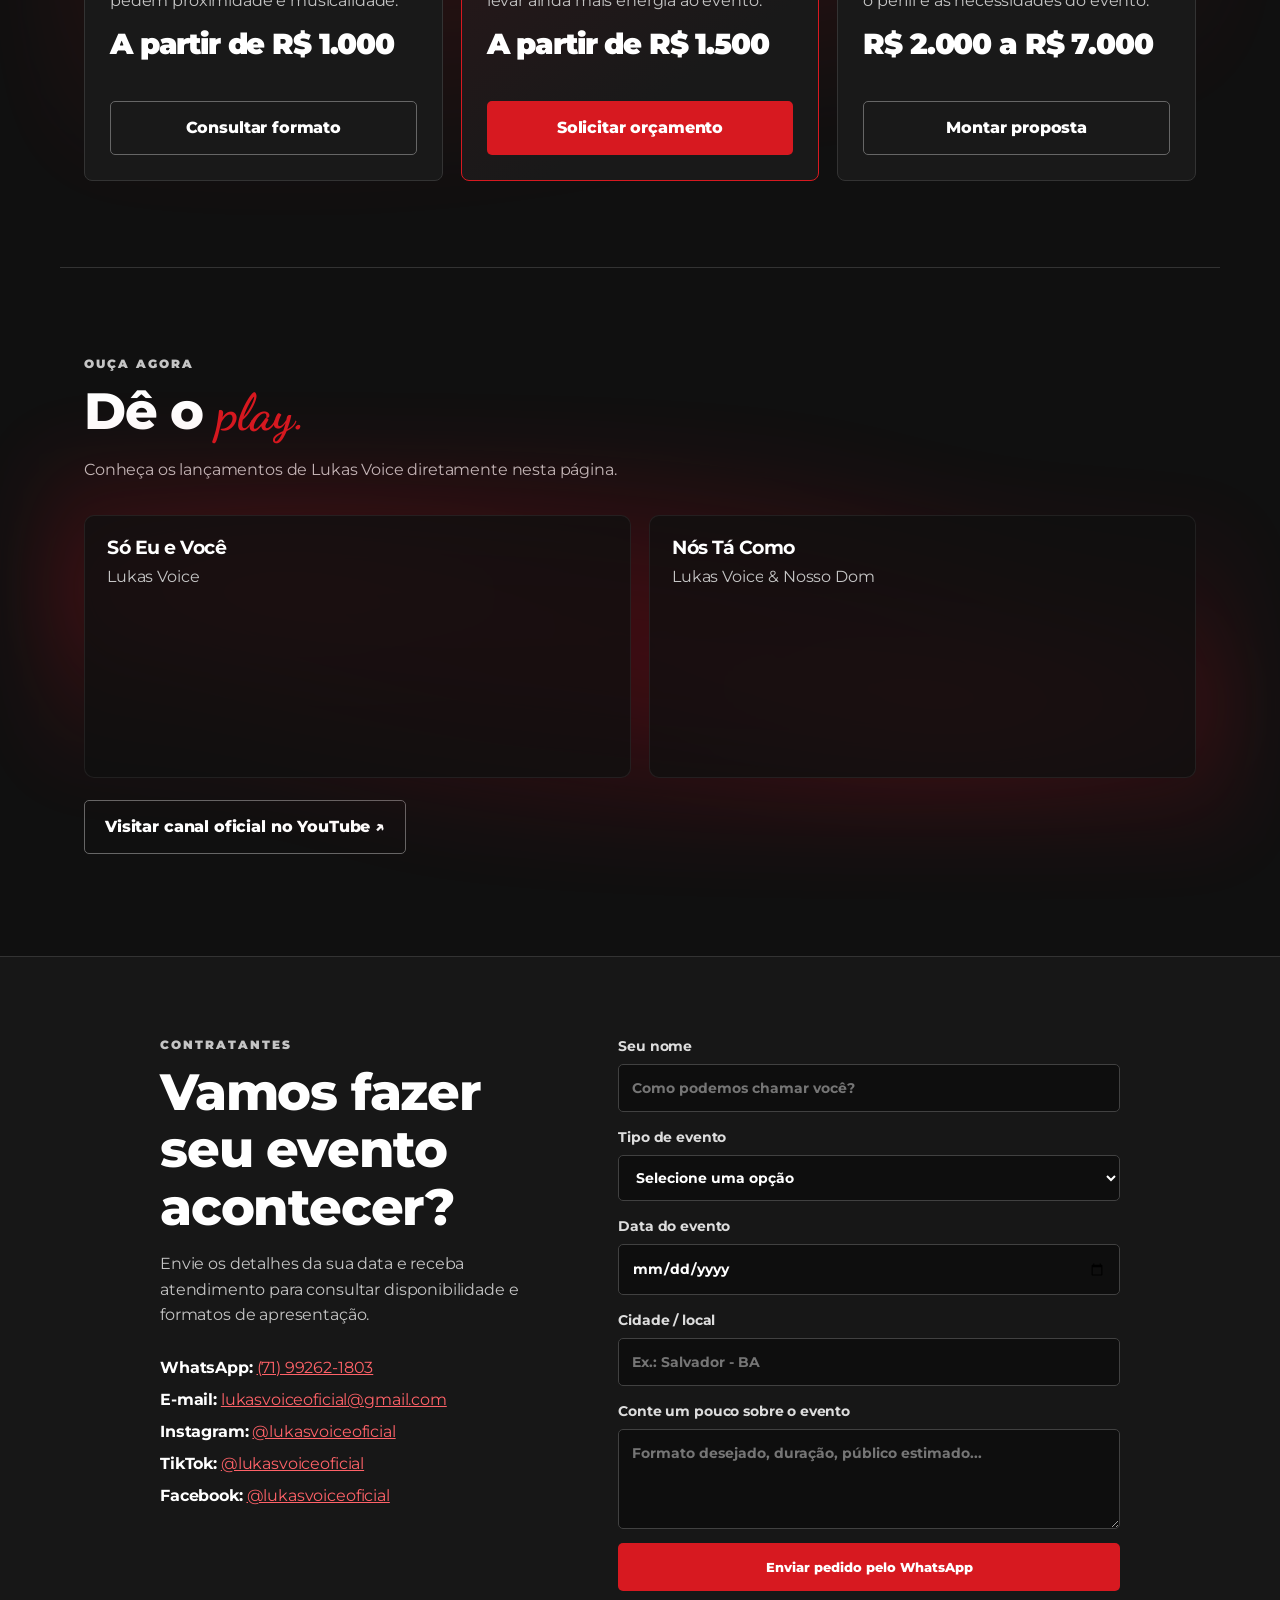
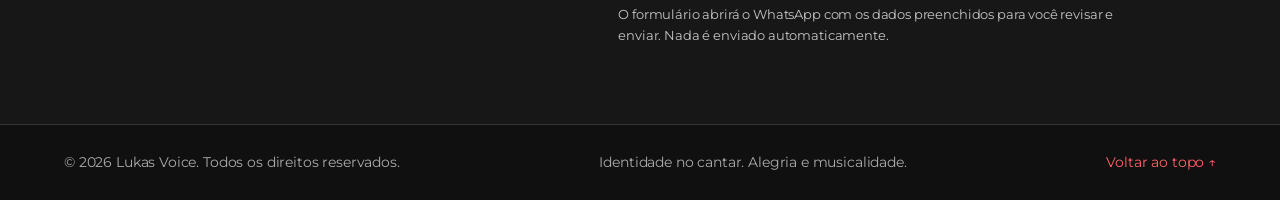
==== commit 6aad8b44: "Update WhatsApp float icon position and background color" ====
--- a/index.html
+++ b/index.html
@@ -517,8 +517,9 @@
 /* Correção definitiva do ícone flutuante */
 a.whatsapp-float {
   position: fixed !important;
+  background-color: #25D366 !important;
   right: 20px !important;
-  bottom: 20px !important;
+  bottom: 30px !important;
   width: 46px !important;
   height: 46px !important;
   min-width: 46px !important;
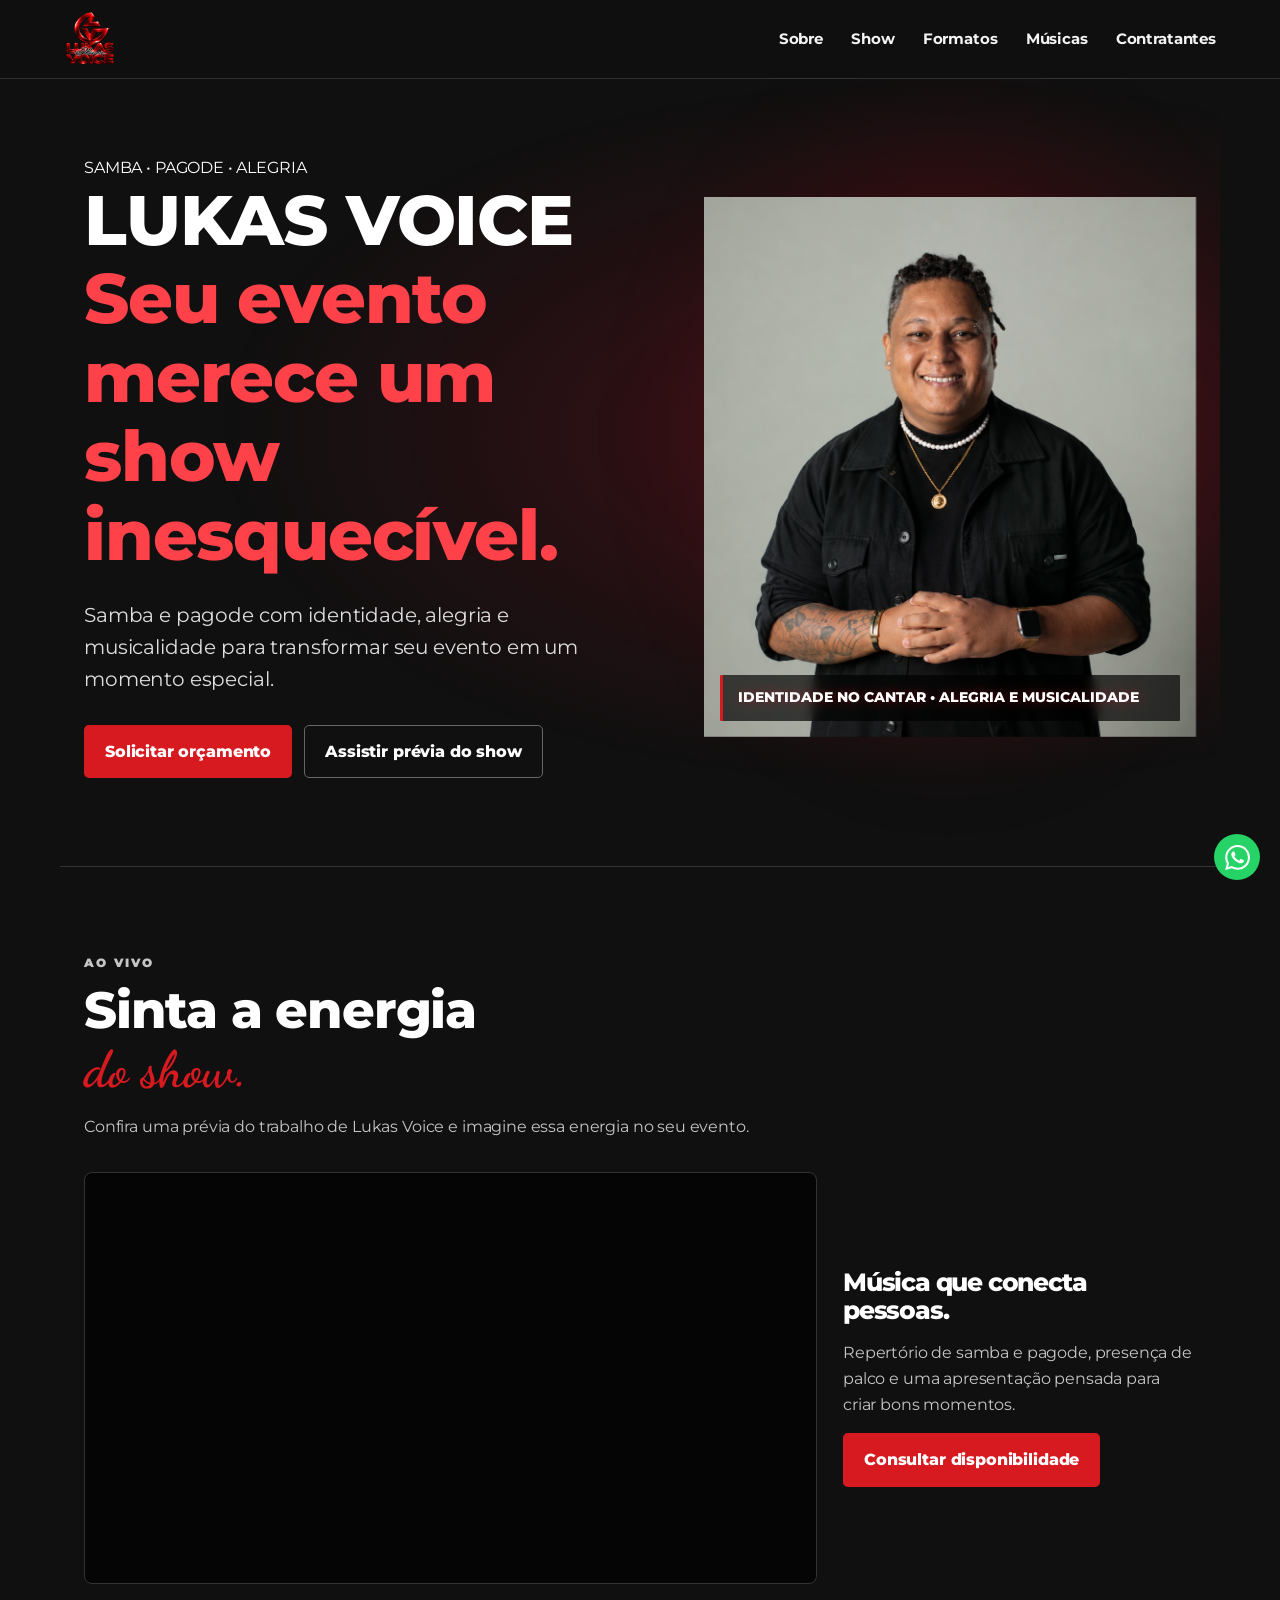
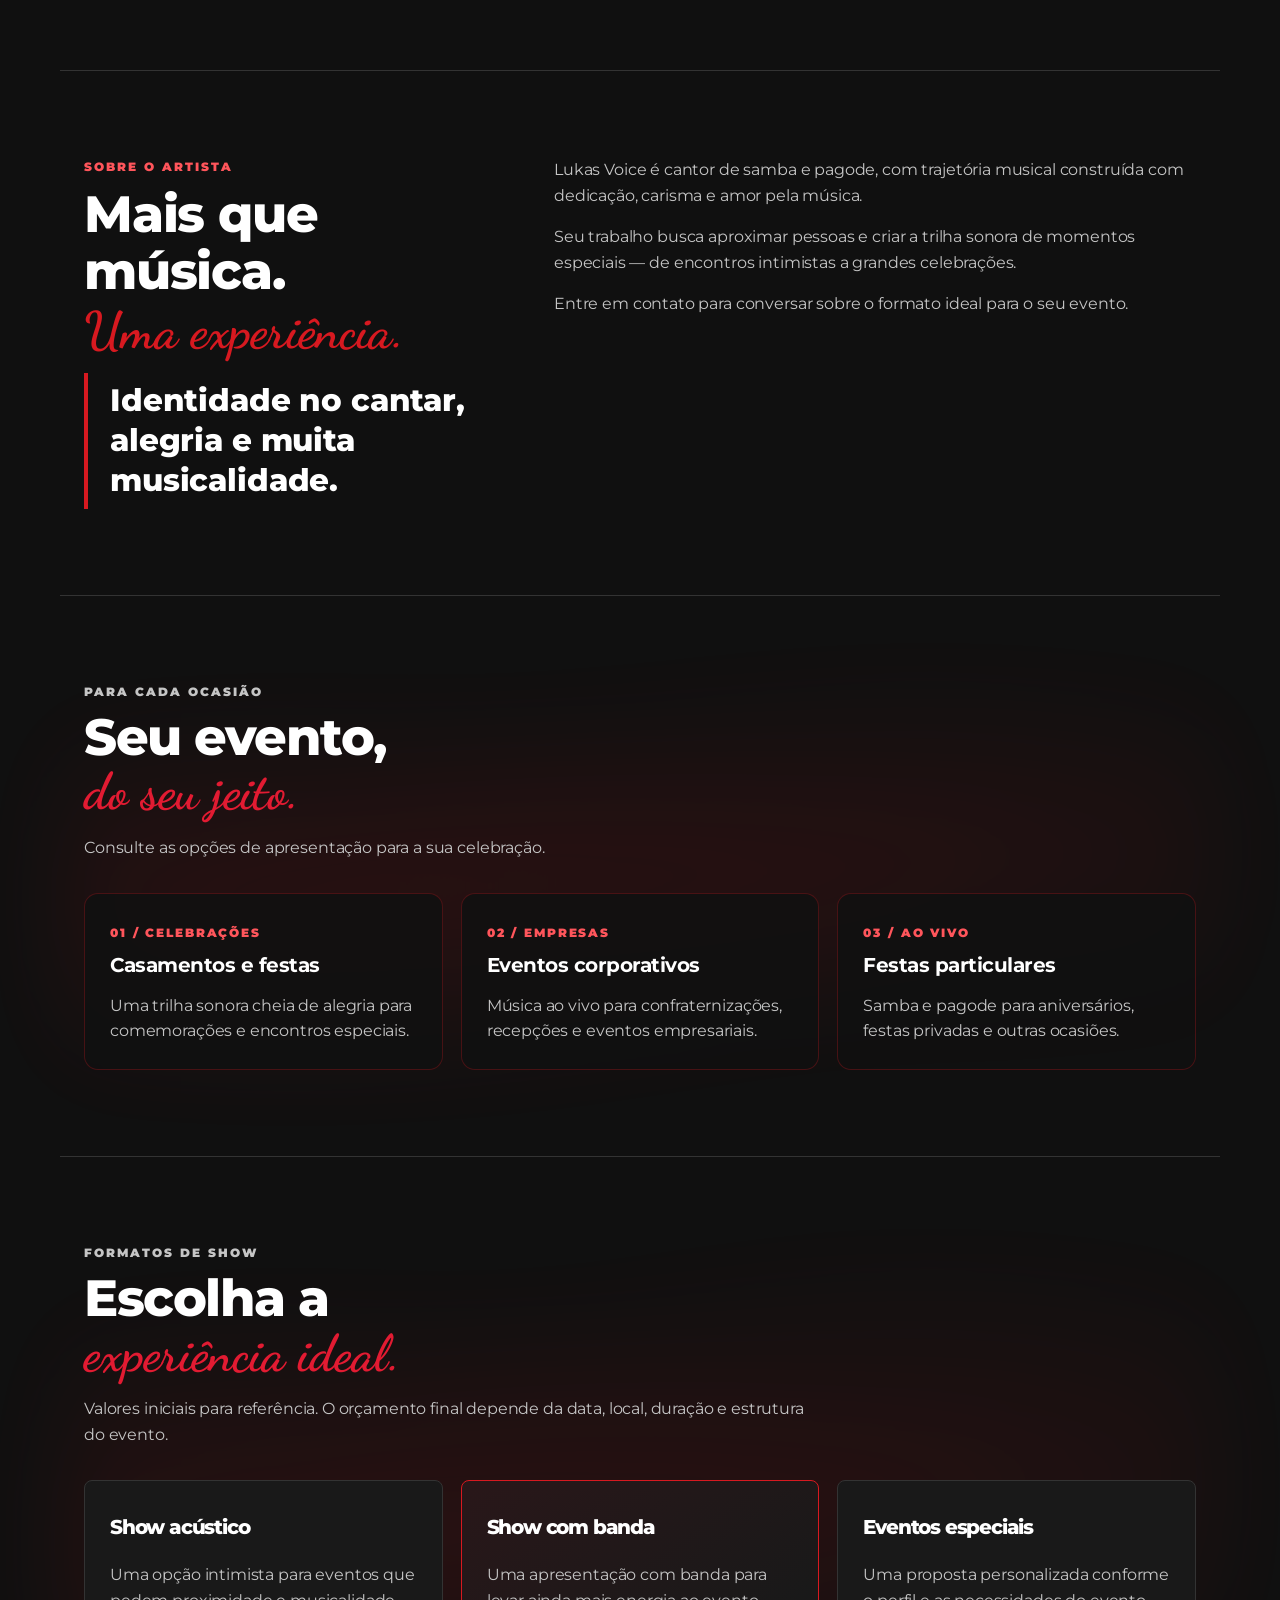
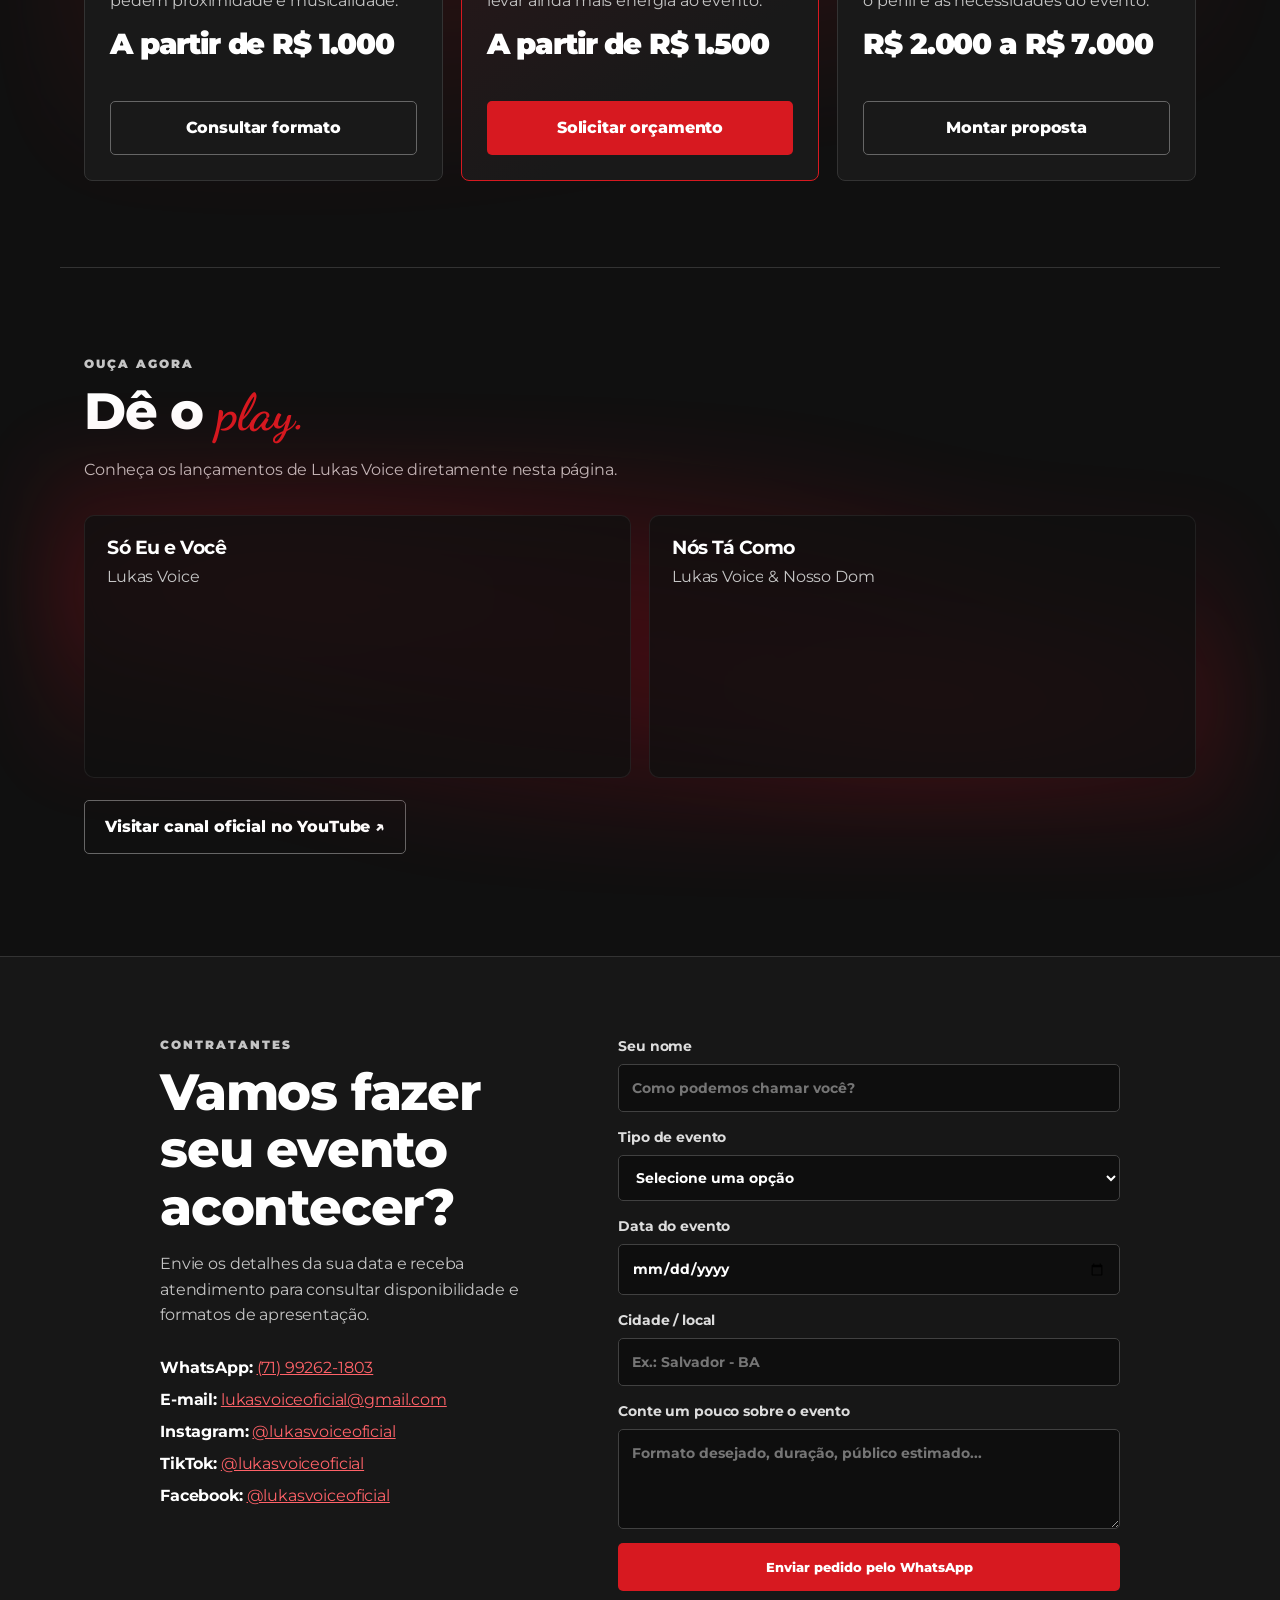
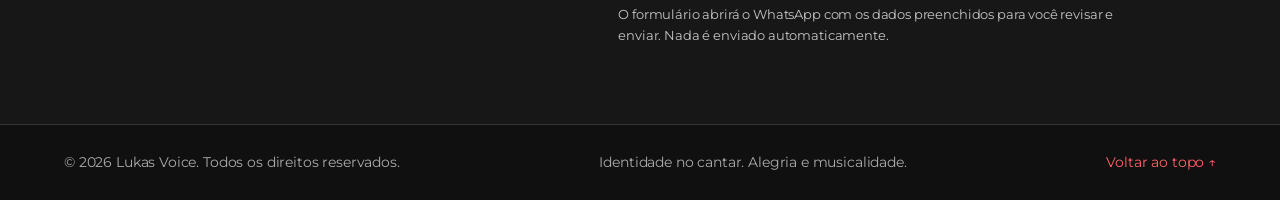
==== commit 462bf927: "Adjust WhatsApp button position on the page" ====
--- a/index.html
+++ b/index.html
@@ -519,7 +519,7 @@
   position: fixed !important;
   background-color: #25D366 !important;
   right: 20px !important;
-  bottom: 30px !important;
+  bottom: 20px !important;
   width: 46px !important;
   height: 46px !important;
   min-width: 46px !important;
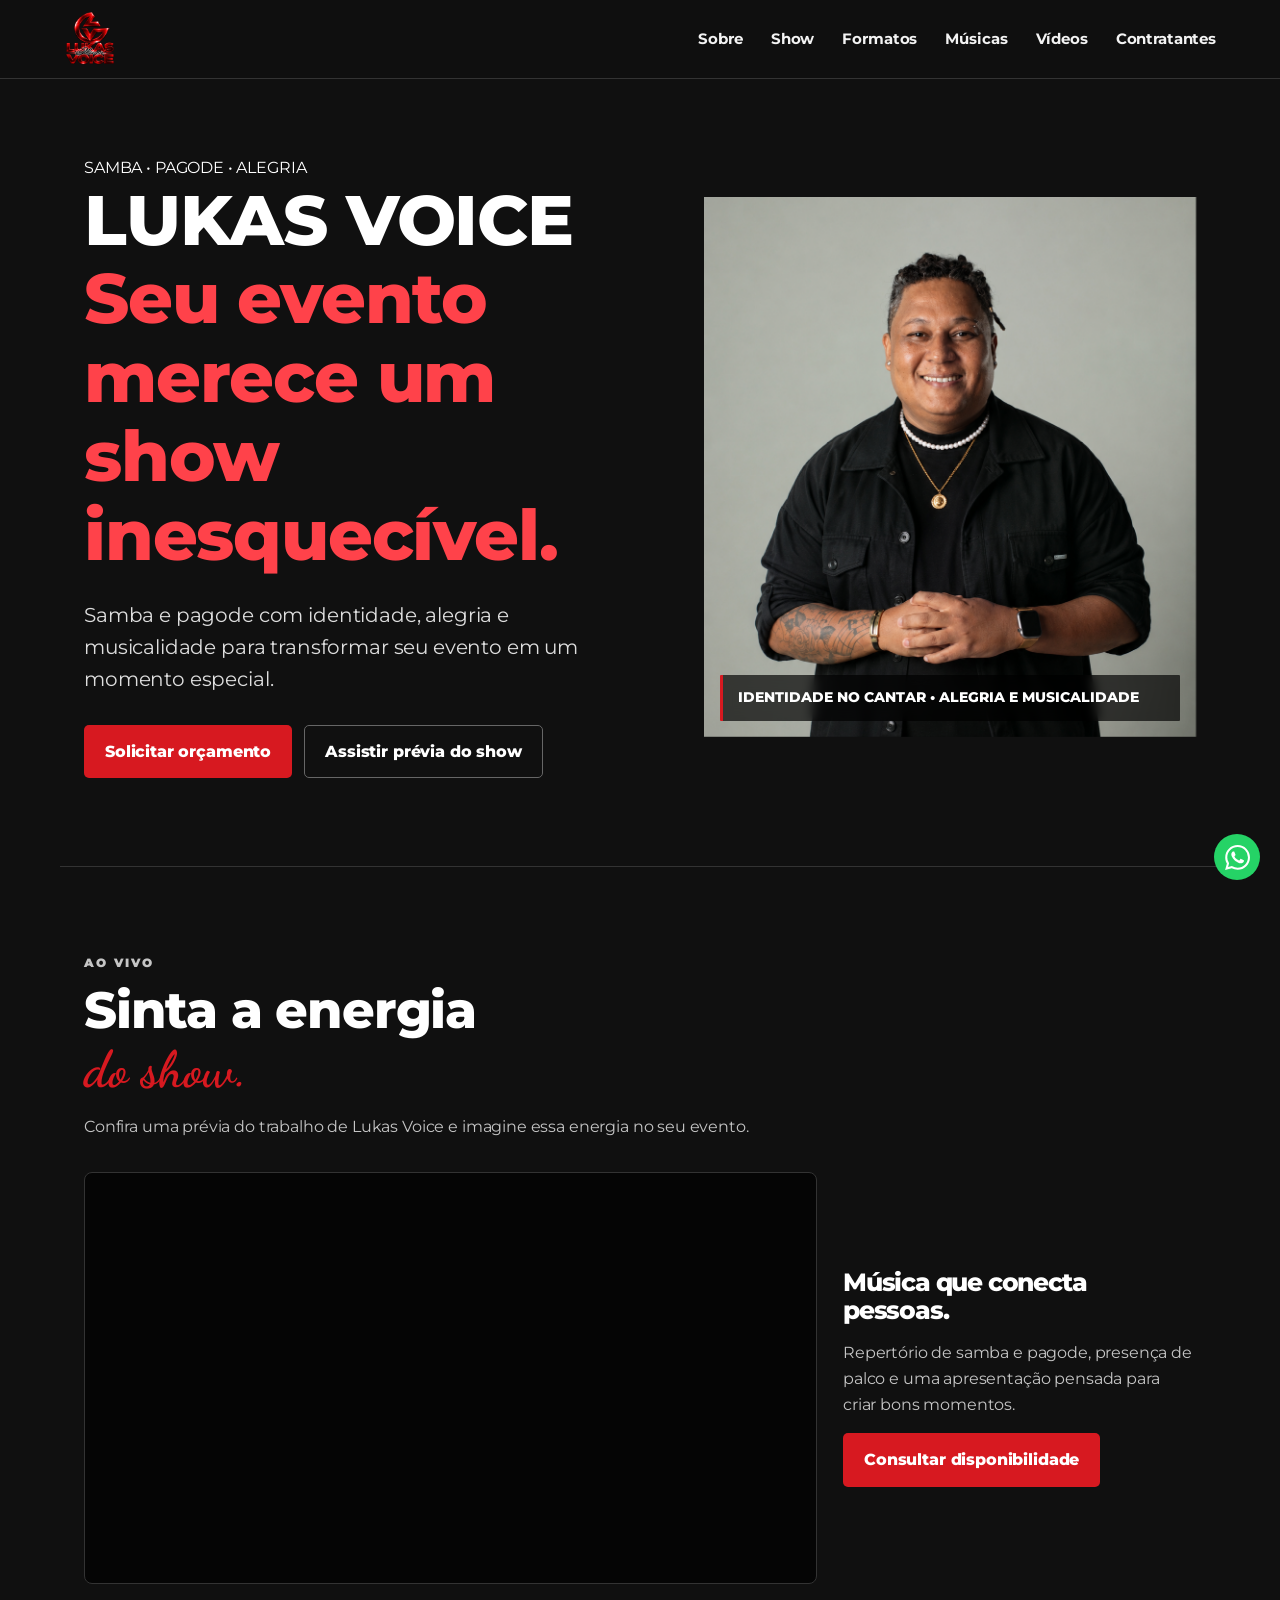
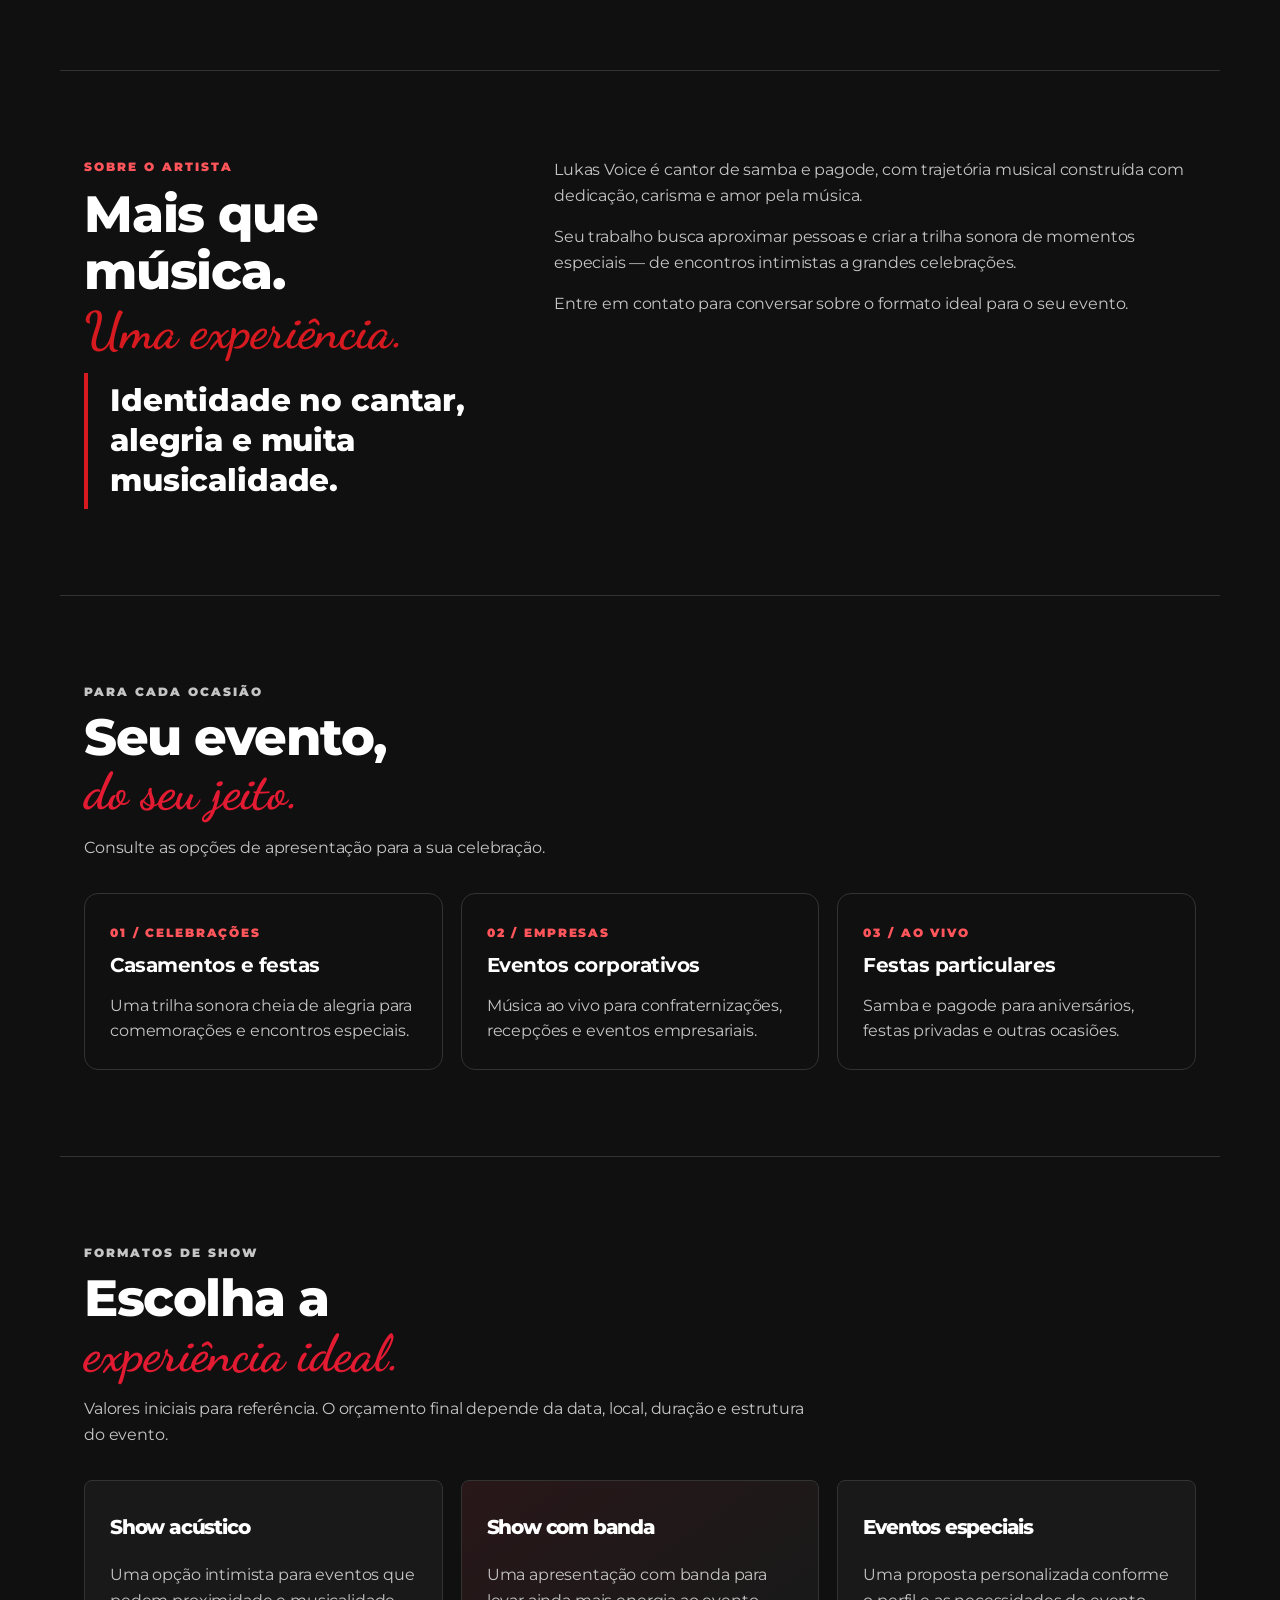
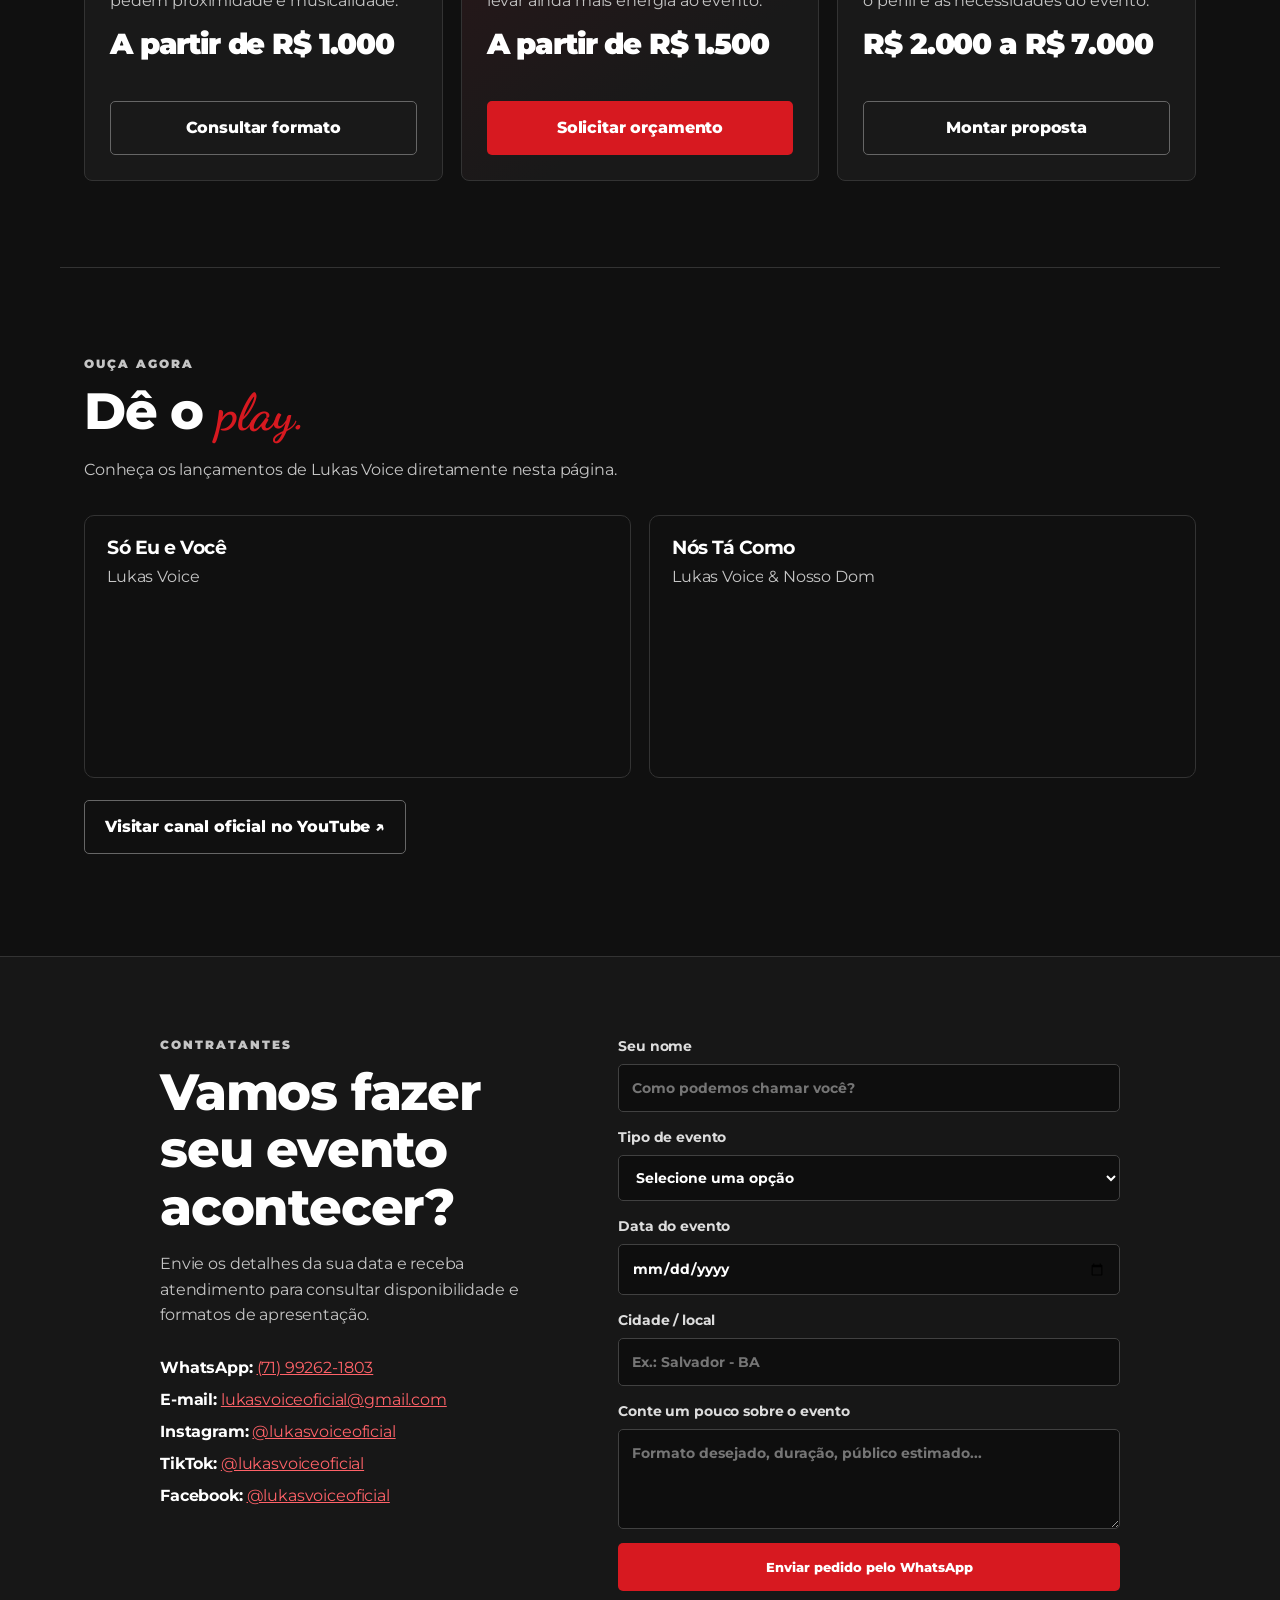
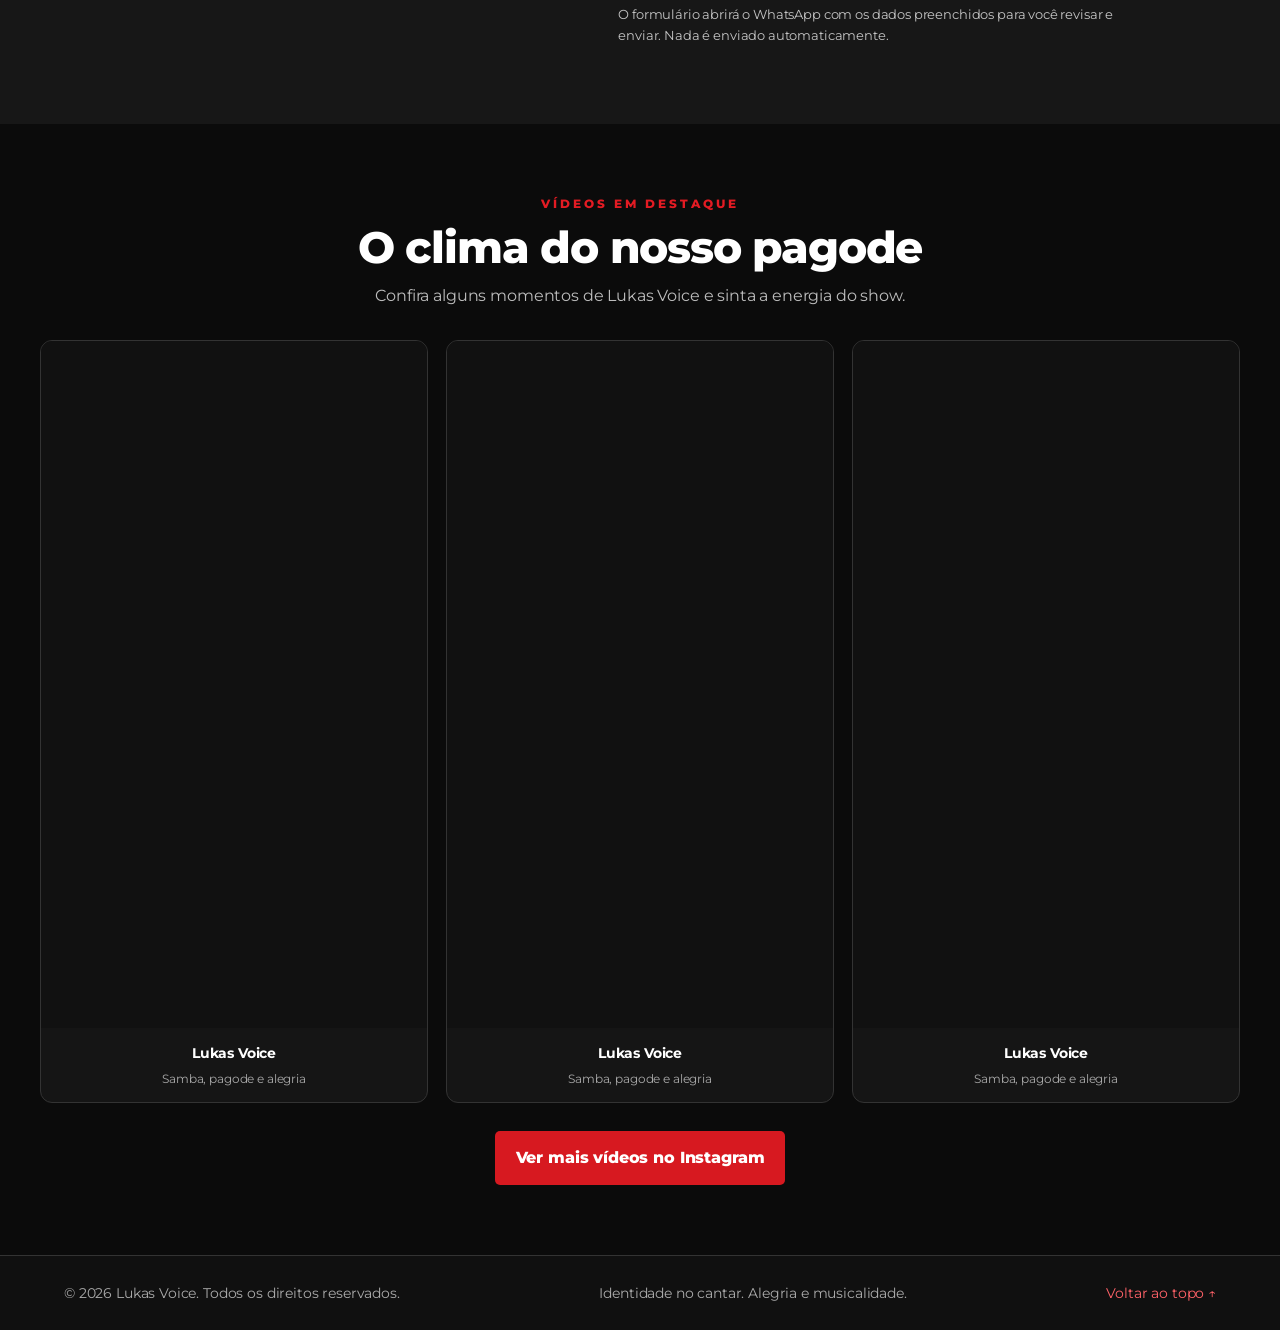
==== commit 5bce558d: "Add files via upload" ====
--- a/index.html
+++ b/index.html
@@ -144,7 +144,7 @@
   height: 100%;
   object-fit: cover;
   object-position: center 35%;
-  border-radius: -1px;
+  border-radius: 0;
 }
 
 
@@ -236,7 +236,6 @@
     }
     .footer p { margin: 0; }
     .footer a { color: #ff6268; text-decoration: none; }
-}
     @media (max-width: 800px) {
       .site-header { min-height: 68px; }
       .menu-toggle { display: block; }
@@ -575,6 +574,7 @@
 nav a:nth-child(3) { animation-delay: 0.30s; }
 nav a:nth-child(4) { animation-delay: 0.40s; }
 nav a:nth-child(5) { animation-delay: 0.50s; }
+nav a:nth-child(6) { animation-delay: 0.60s; }
 
 /* Linha vermelha que aparece embaixo */
 nav a::after {
@@ -946,6 +946,178 @@
     letter-spacing: -0.6px;
   }
 }
+
+/* GRADE DE VÍDEOS — LUKAS VOICE */
+.videos-reels {
+  padding: 70px 20px;
+  background: #0b0b0b;
+  color: #fff;
+}
+
+.reels-container {
+  max-width: 1200px;
+  margin: 0 auto;
+}
+
+.reels-heading {
+  text-align: center;
+  margin-bottom: 32px;
+}
+
+.reels-heading .reels-eyebrow {
+  color: #e31b23;
+  font-size: 12px;
+  font-weight: 800;
+  letter-spacing: 3px;
+  text-transform: uppercase;
+}
+
+.reels-heading h2 {
+  margin: 10px 0;
+  font-size: clamp(28px, 4vw, 44px);
+  font-weight: 800;
+}
+
+.reels-heading p {
+  color: #bdbdbd;
+  margin: 0;
+  line-height: 1.6;
+}
+
+.reels-grid {
+  display: grid;
+  grid-template-columns: repeat(3, minmax(0, 1fr));
+  gap: 18px;
+  align-items: start;
+}
+
+.reel-card {
+  min-width: 0;
+  overflow: hidden;
+  border: 1px solid #292929;
+  border-radius: 12px;
+  background: #151515;
+  transition: border-color .25s, transform .25s;
+}
+
+.reel-card:hover {
+  border-color: #e31b23;
+  transform: translateY(-3px);
+}
+
+.reel-video {
+  width: 100%;
+  min-height: 420px;
+  aspect-ratio: 9 / 16;
+  overflow: hidden;
+  background: #111;
+}
+
+.reel-video blockquote.instagram-media {
+  width: 100% !important;
+  min-width: 0 !important;
+  max-width: 100% !important;
+  margin: 0 !important;
+  border: 0 !important;
+  border-radius: 0 !important;
+  background: #111 !important;
+}
+
+.reel-caption {
+  padding: 14px;
+  color: #fff;
+  font-size: 14px;
+  font-weight: 700;
+  text-align: center;
+}
+
+.reel-caption span {
+  display: block;
+  margin-top: 5px;
+  color: #aaa;
+  font-size: 12px;
+  font-weight: 400;
+}
+
+@media (max-width: 700px) {
+  .videos-reels {
+    padding: 45px 12px;
+  }
+
+  .reels-grid {
+    grid-template-columns: repeat(2, minmax(0, 1fr));
+    gap: 10px;
+  }
+
+  .reel-video {
+    min-height: 340px;
+  }
+
+  .reel-caption {
+    padding: 10px 6px;
+    font-size: 12px;
+  }
+}
+
+@media (max-width: 380px) {
+  .reels-grid {
+    grid-template-columns: 1fr;
+    max-width: 420px;
+    margin: 0 auto;
+    gap: 18px;
+  }
+
+  .reel-video {
+    min-height: 420px;
+  }
+}
+
+/* AJUSTE VISUAL — remover contornos e sombras vermelhas excessivas */
+.hero-art::before,
+.lv-cinema::before,
+#eventos::before,
+#formatos::before,
+#musicas .music-grid::before {
+  display: none !important;
+  animation: none !important;
+  filter: none !important;
+}
+
+.photo-caption,
+.photo-caption:hover {
+  text-shadow: none !important;
+}
+
+.logo img,
+header .logo img {
+  animation: logo-entrada 1.2s ease-out both !important;
+  filter: none !important;
+}
+
+.event-card,
+#formatos .price-card,
+#musicas .music-card,
+.reel-card,
+.price-card.featured {
+  border-color: #333 !important;
+  box-shadow: none !important;
+}
+
+#eventos .event-card:hover,
+#formatos .price-card:hover,
+.reel-card:hover,
+#musicas .music-card:hover {
+  border-color: #333 !important;
+  box-shadow: none !important;
+}
+
+#eventos .event-card,
+#formatos .price-card,
+.reel-card,
+#musicas .music-card {
+  transition: transform .25s ease !important;
+}
+
 </style>
 
 <link rel="preconnect" href="https://fonts.googleapis.com">
@@ -963,6 +1135,7 @@
       <a href="#video">Show</a>
       <a href="#formatos">Formatos</a>
       <a href="#musicas">Músicas</a>
+      <a href="#videos">Vídeos</a>
       <a href="#contato">Contratantes</a>
     </nav>
   </header>
@@ -1145,6 +1318,75 @@
         </form>
       </div>
     </section>
+  
+   
+    <!-- VÍDEOS / REELS -->
+    <section class="videos-reels" id="videos">
+      <div class="reels-container">
+        <div class="reels-heading">
+          <p class="reels-eyebrow">VÍDEOS EM DESTAQUE</p>
+          <h2>O clima do nosso pagode</h2>
+          <p>Confira alguns momentos de Lukas Voice e sinta a energia do show.</p>
+        </div>
+
+        <div class="reels-grid">
+          <article class="reel-card">
+            <div class="reel-video">
+              <blockquote
+                class="instagram-media"
+                data-instgrm-permalink="https://www.instagram.com/reel/DcyyLZtCySV/?utm_source=ig_web_copy_link&amp;vrfl=MzRlODBiNWFlZA==&amp;srtk=MzRlODBiNWFlZA=="
+                data-instgrm-version="14"
+                style="width:100%; margin:0;">
+              </blockquote>
+            </div>
+            <div class="reel-caption">
+              Lukas Voice
+              <span>Samba, pagode e alegria</span>
+            </div>
+          </article>
+
+          <article class="reel-card">
+            <div class="reel-video">
+              <blockquote
+                class="instagram-media"
+                data-instgrm-permalink="https://www.instagram.com/reel/Dc60QpLB_0Z/?utm_source=ig_web_copy_link&amp;vrfl=MzRlODBiNWFlZA==&amp;srtk=MzRlODBiNWFlZA=="
+                data-instgrm-version="14"
+                style="width:100%; margin:0;">
+              </blockquote>
+            </div>
+            <div class="reel-caption">
+              Lukas Voice
+              <span>Samba, pagode e alegria</span>
+            </div>
+          </article>
+
+          <article class="reel-card">
+            <div class="reel-video">
+              <blockquote
+                class="instagram-media"
+                data-instgrm-permalink="https://www.instagram.com/reel/DchO_VJi53I/?utm_source=ig_web_copy_link&amp;psln=MzRlODBiNWFlZA==&amp;srtk=MzRlODBiNWFlZA=="
+                data-instgrm-version="14"
+                style="width:100%; margin:0;">
+              </blockquote>
+            </div>
+            <div class="reel-caption">
+              Lukas Voice
+              <span>Samba, pagode e alegria</span>
+            </div>
+          </article>
+        </div>
+
+        <div style="text-align:center; margin-top:28px;">
+          <a
+            class="button primary reels-button"
+            href="https://www.instagram.com/lukasvoiceoficial/"
+            target="_blank"
+            rel="noopener noreferrer">
+            Ver mais vídeos no Instagram
+          </a>
+        </div>
+      </div>
+    </section>
   </main>
 
   <footer class="footer">
@@ -1194,6 +1436,11 @@
       ].join('\n');
       window.open('https://wa.me/5571992621803?text=' + encodeURIComponent(message), '_blank', 'noopener');
     });
-  </script> 
+  </script>
+
+  <script async src="https://www.instagram.com/embed.js"></script>
   
-
+</body>
+</html>
+  
+
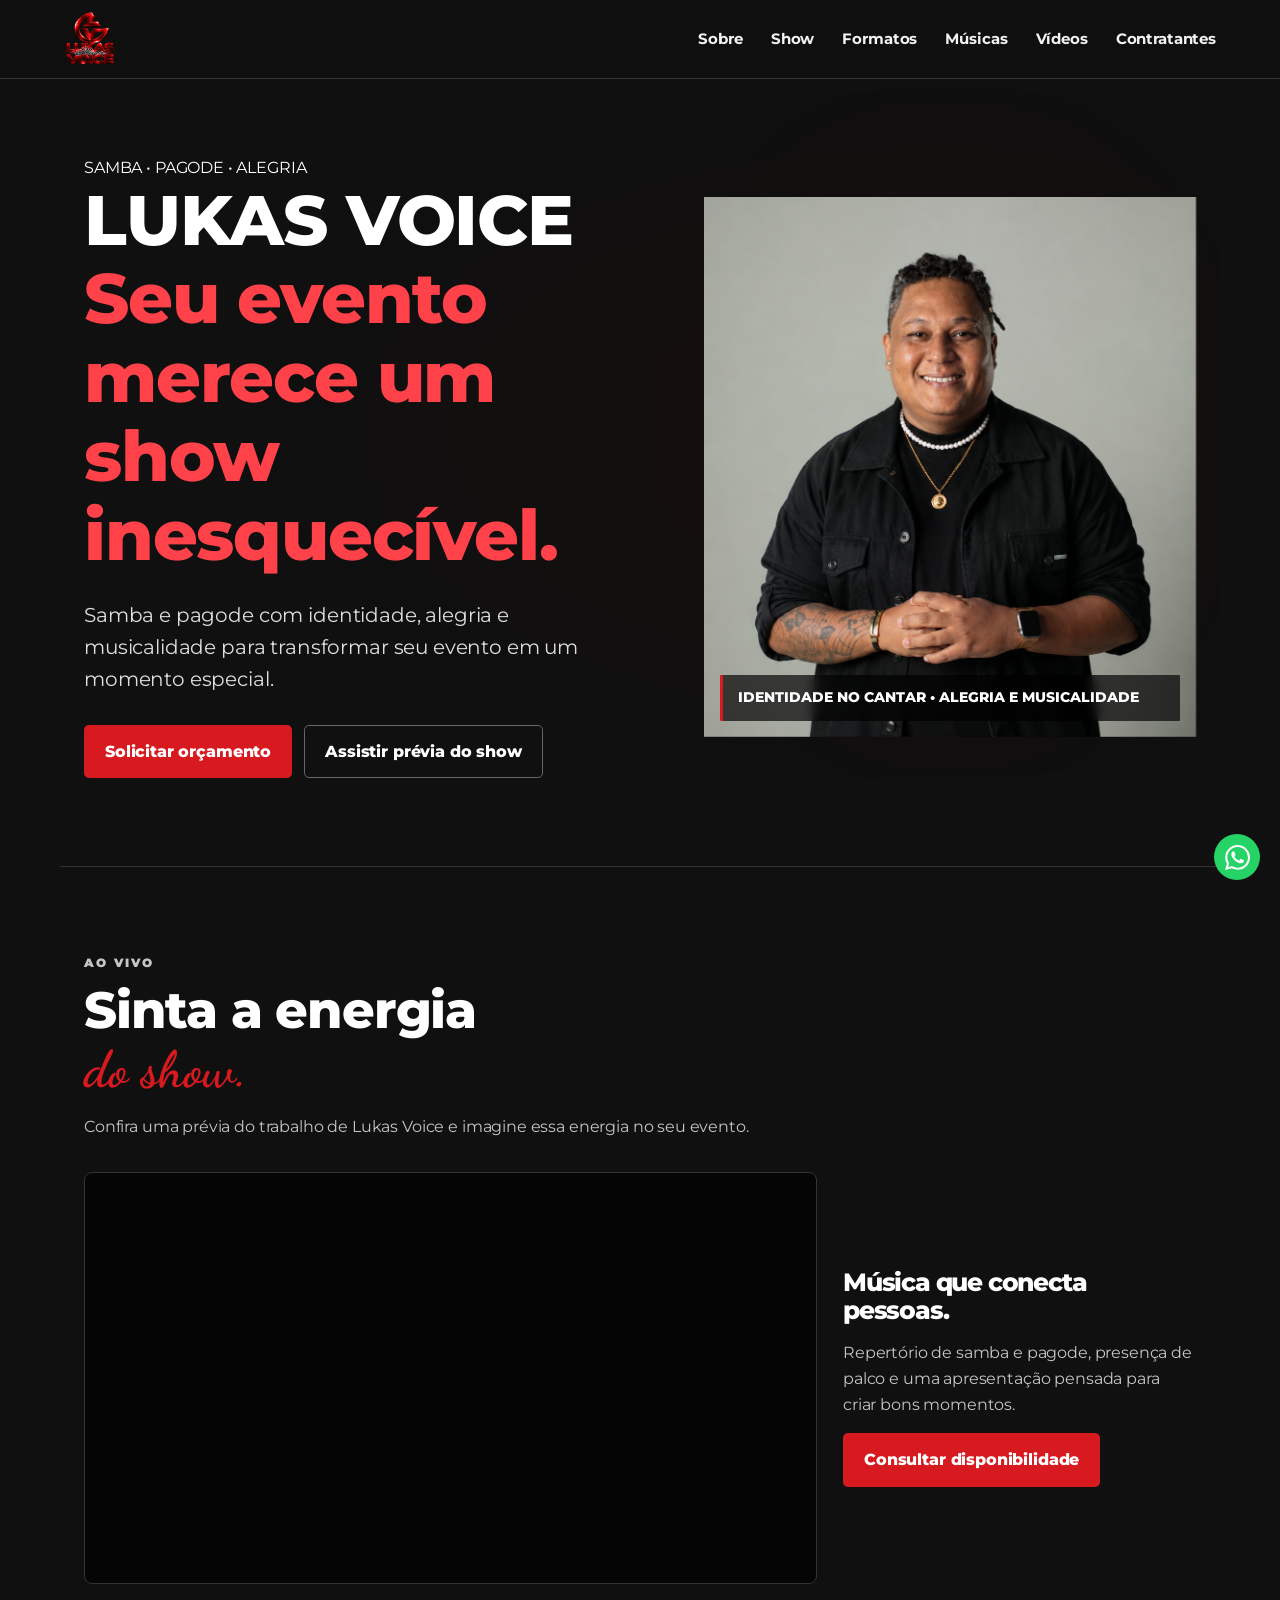
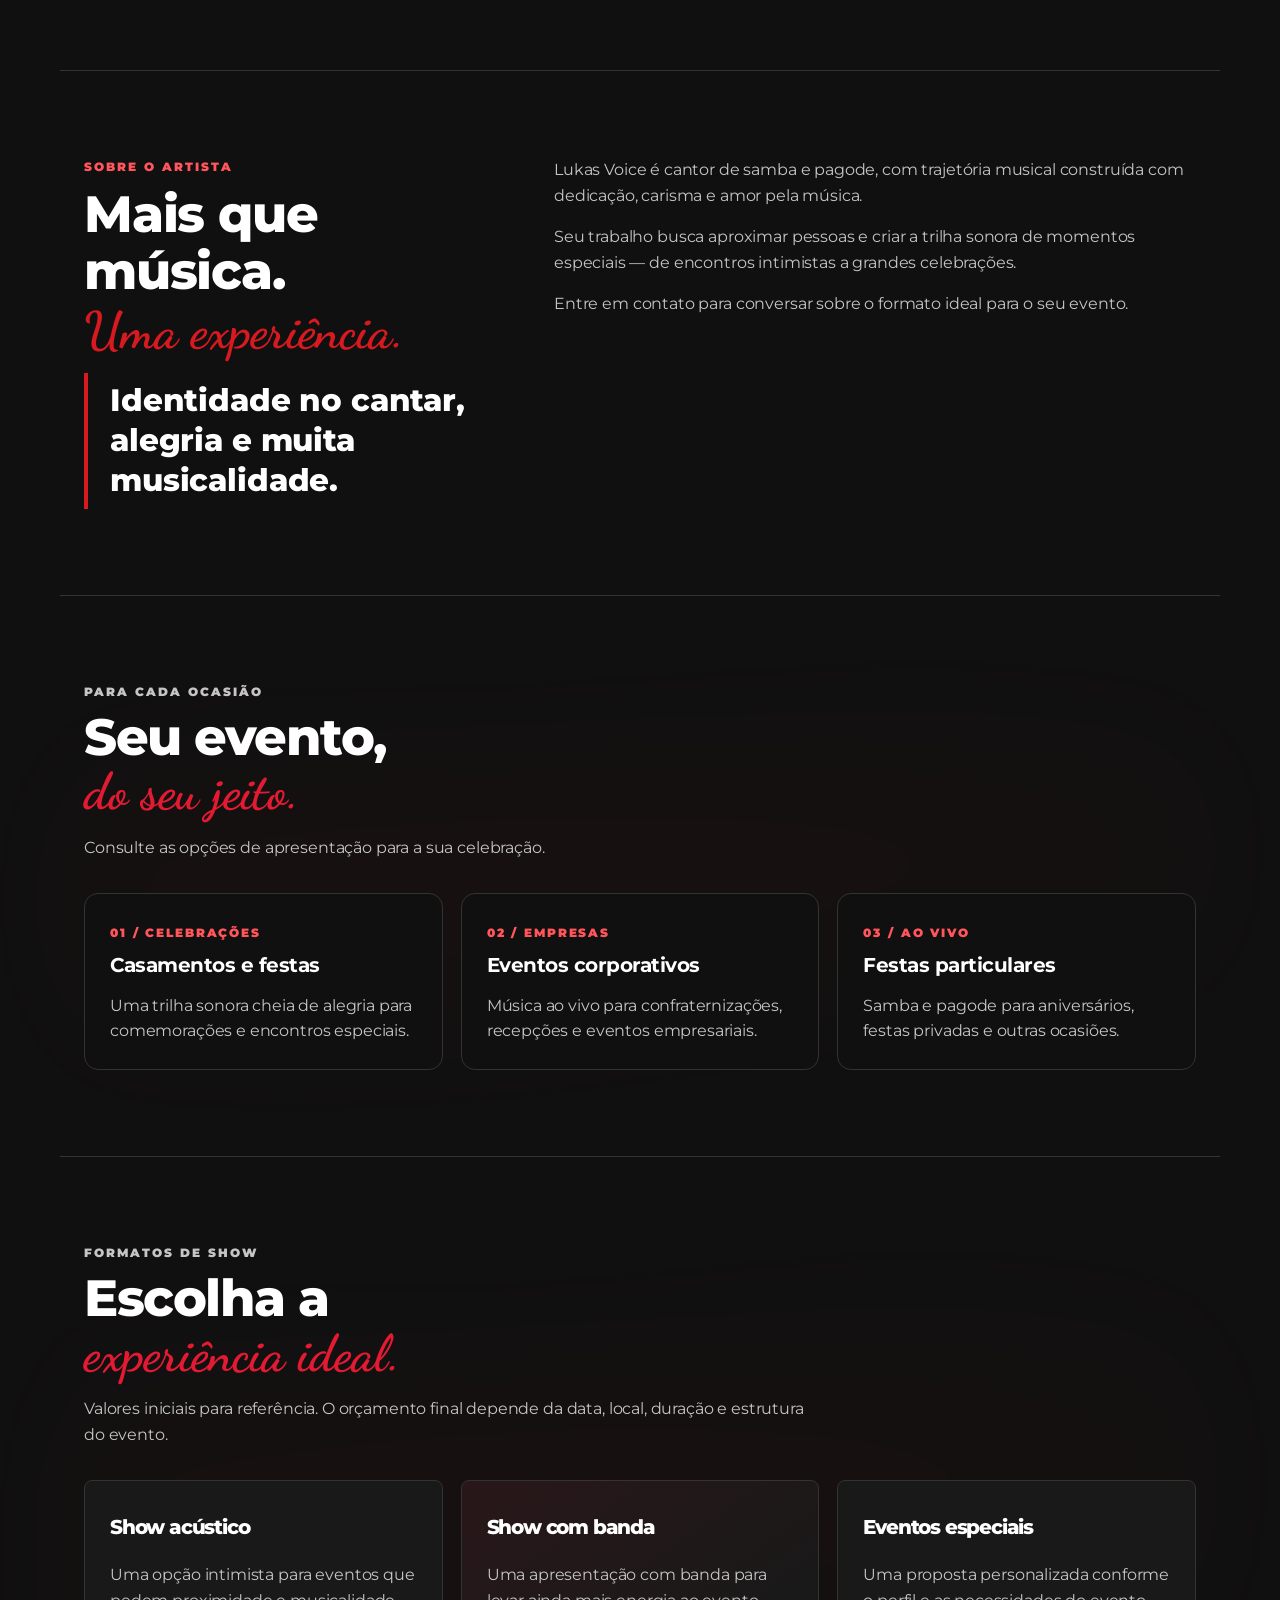
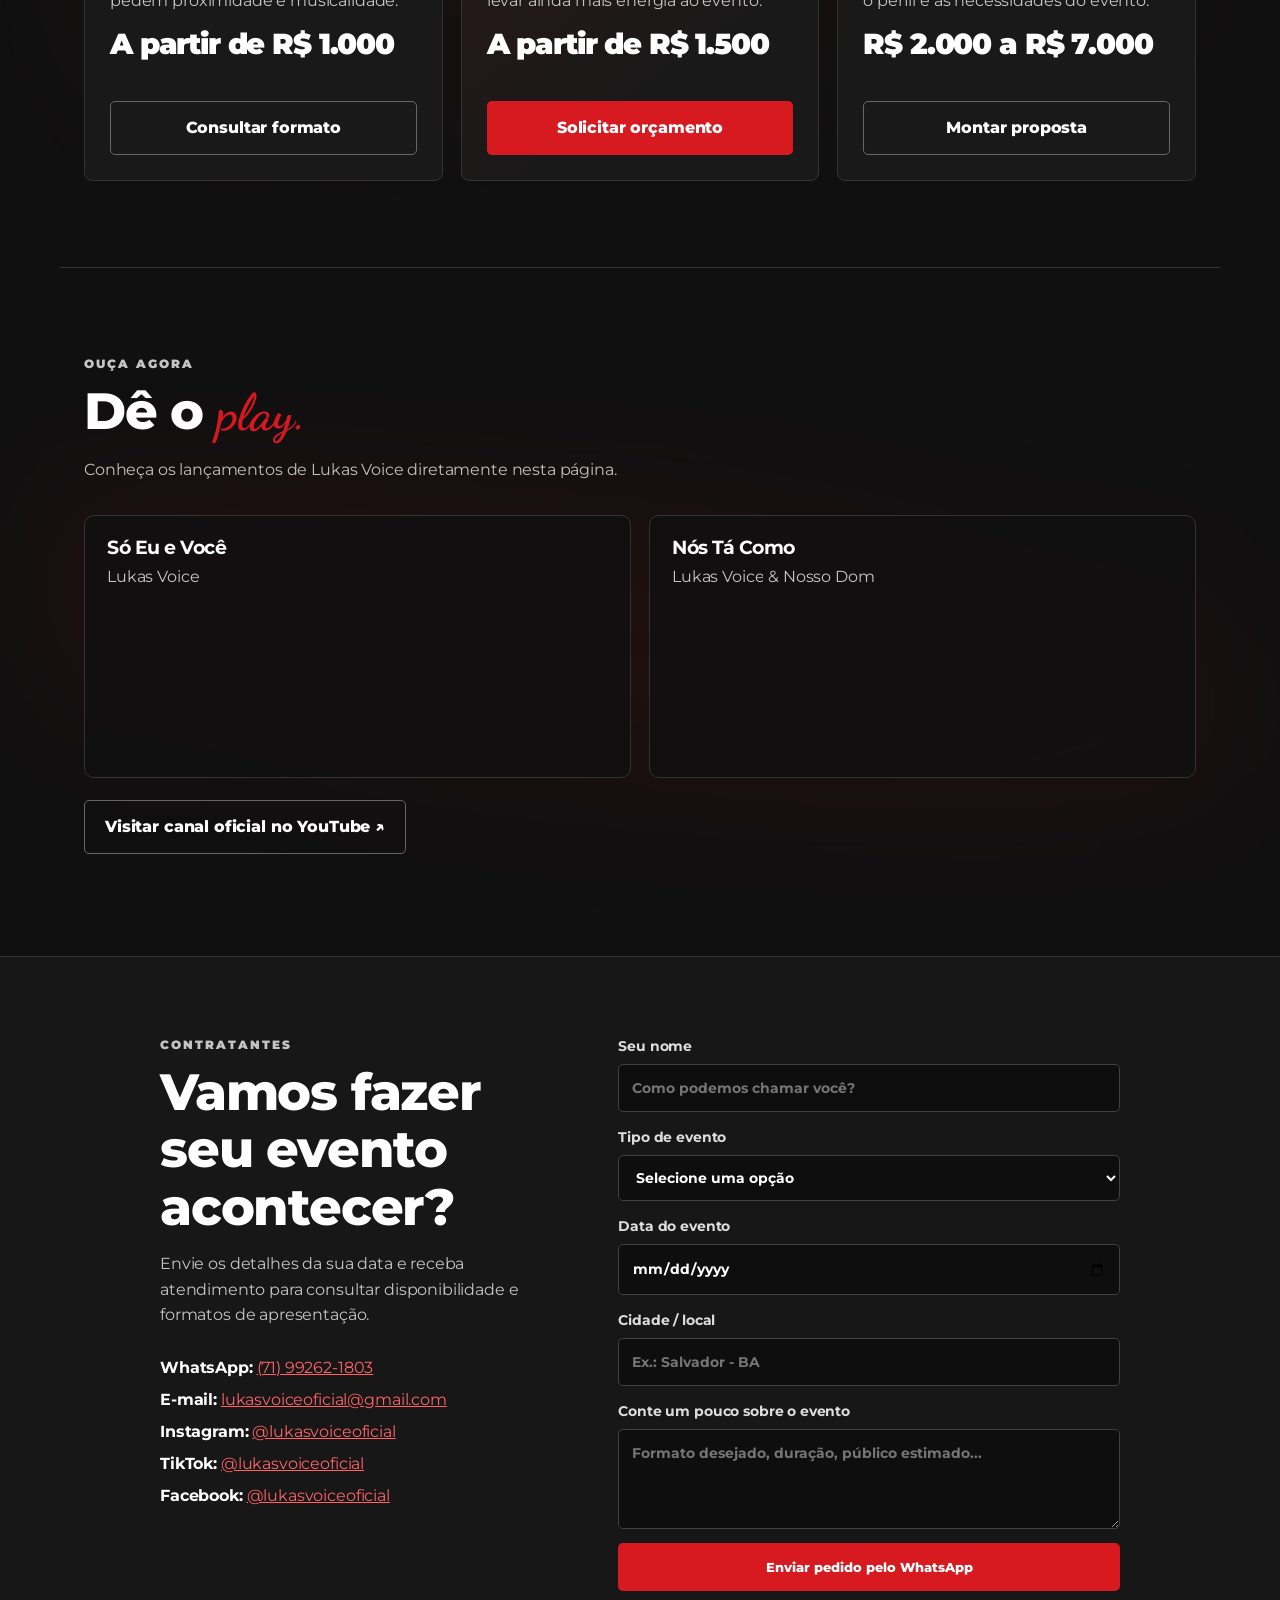
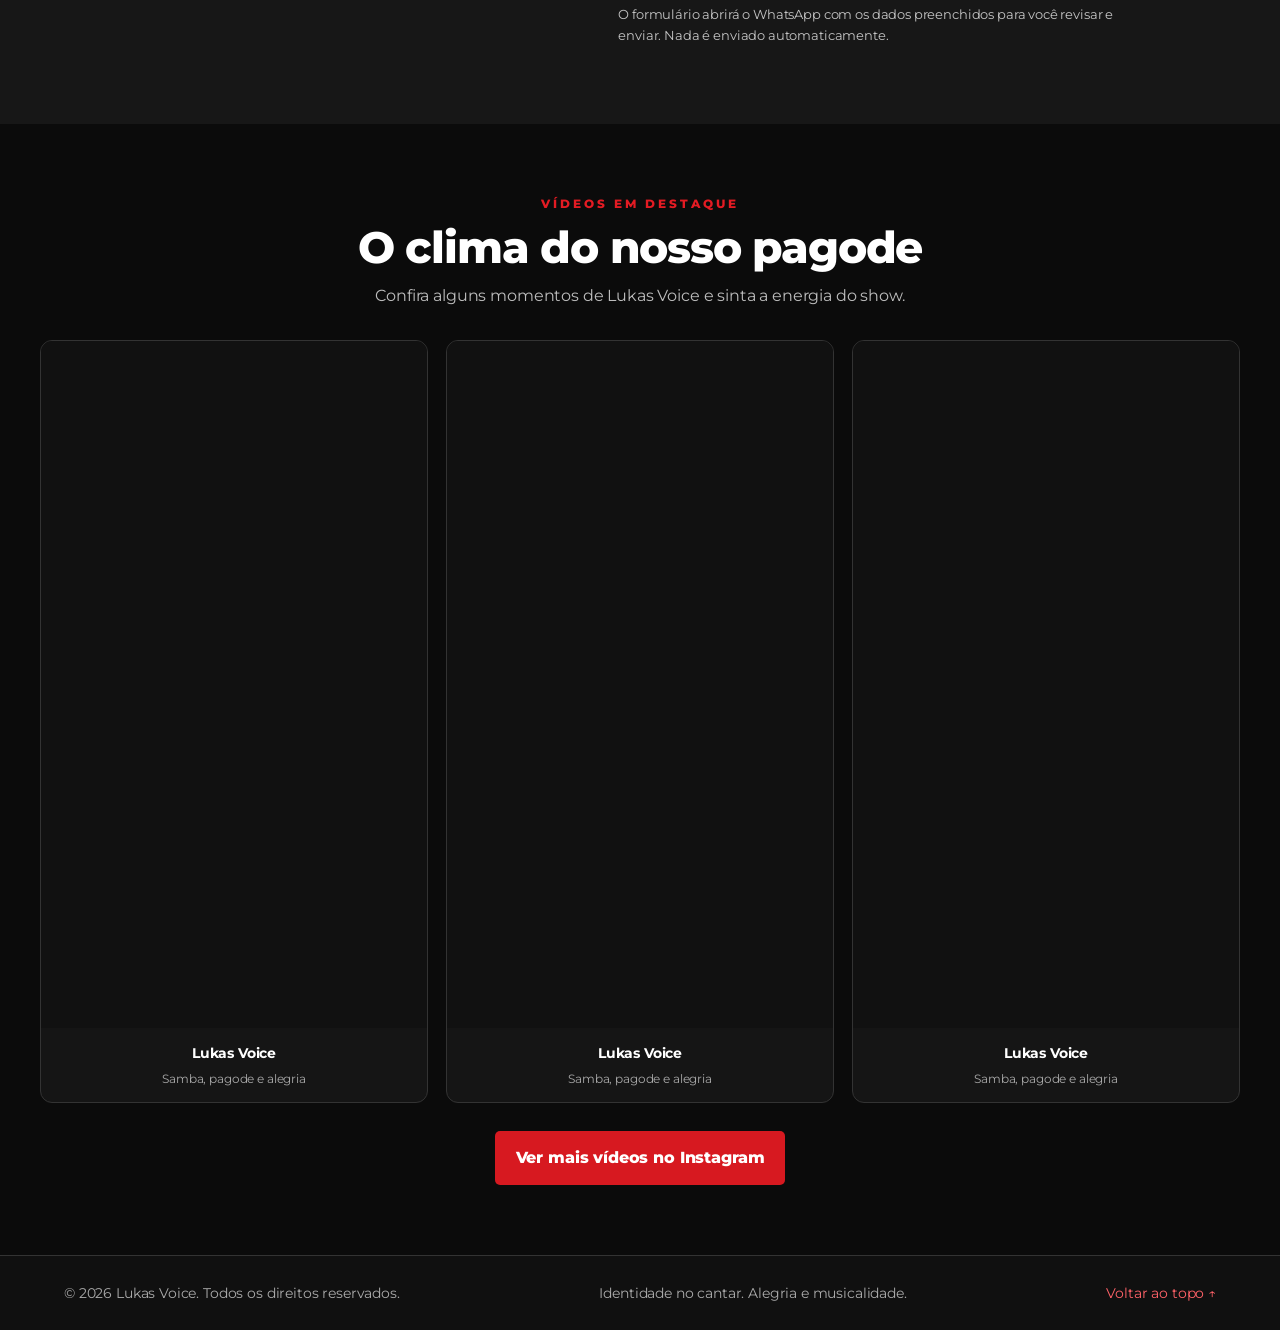
==== commit 89d66f5e: "Add files via upload" ====
--- a/index.html
+++ b/index.html
@@ -1072,15 +1072,36 @@
   }
 }
 
-/* AJUSTE VISUAL — remover contornos e sombras vermelhas excessivas */
+/* AJUSTE VISUAL — fumaça vermelha bem discreta, sem contornos fortes */
 .hero-art::before,
 .lv-cinema::before,
 #eventos::before,
 #formatos::before,
 #musicas .music-grid::before {
-  display: none !important;
-  animation: none !important;
-  filter: none !important;
+  display: block !important;
+  filter: blur(58px) !important;
+  opacity: 0.32 !important;
+}
+
+.hero-art::before {
+  background: radial-gradient(ellipse at 50% 45%, rgba(220, 0, 20, 0.16) 0%, rgba(180, 0, 15, 0.07) 38%, transparent 68%) !important;
+}
+
+.lv-cinema::before {
+  animation: lv-light-in 1.6s ease-out both !important;
+  background: radial-gradient(ellipse at 75% 45%, rgba(220, 20, 45, 0.12), transparent 62%) !important;
+}
+
+#eventos::before,
+#formatos::before {
+  opacity: 0.28 !important;
+  filter: blur(58px) !important;
+}
+
+#musicas .music-grid::before {
+  opacity: 0.34 !important;
+  filter: blur(55px) !important;
+  animation: lv-fumaca 14s ease-in-out infinite alternate !important;
 }
 
 .photo-caption,
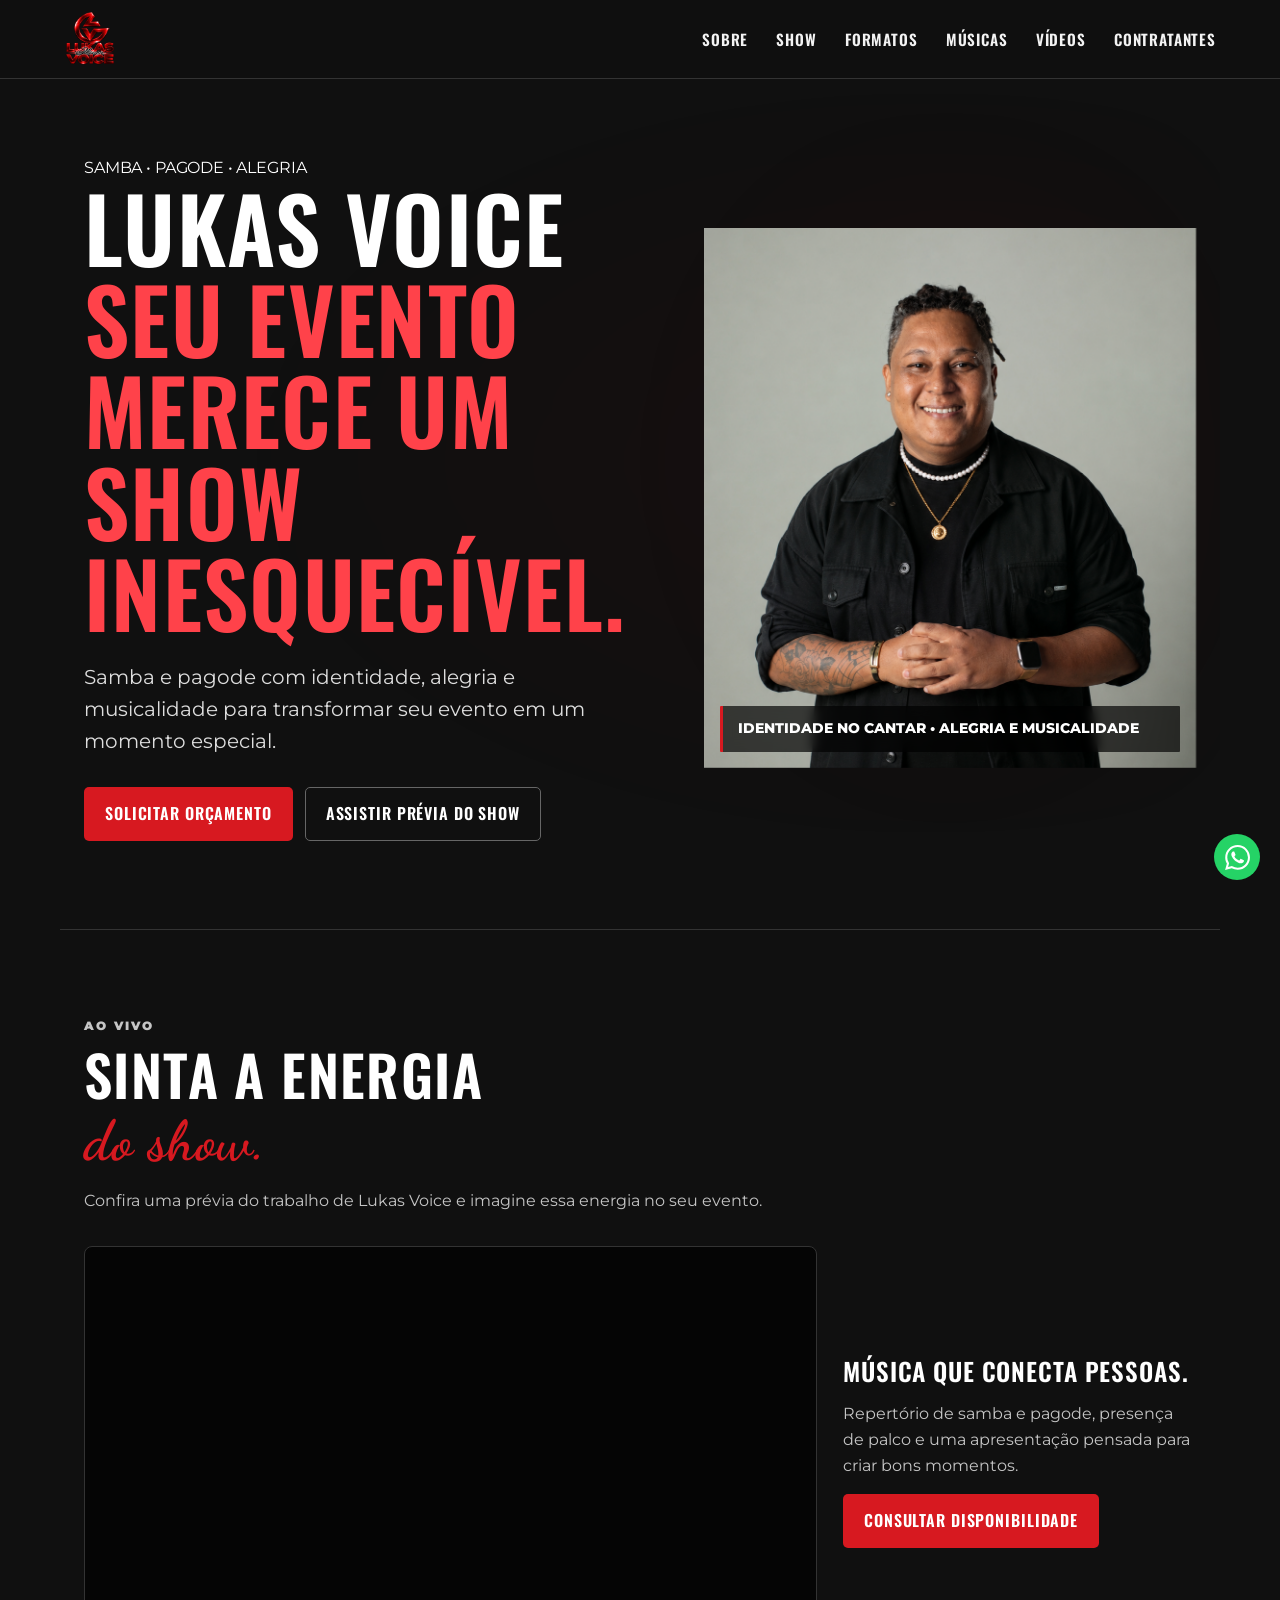
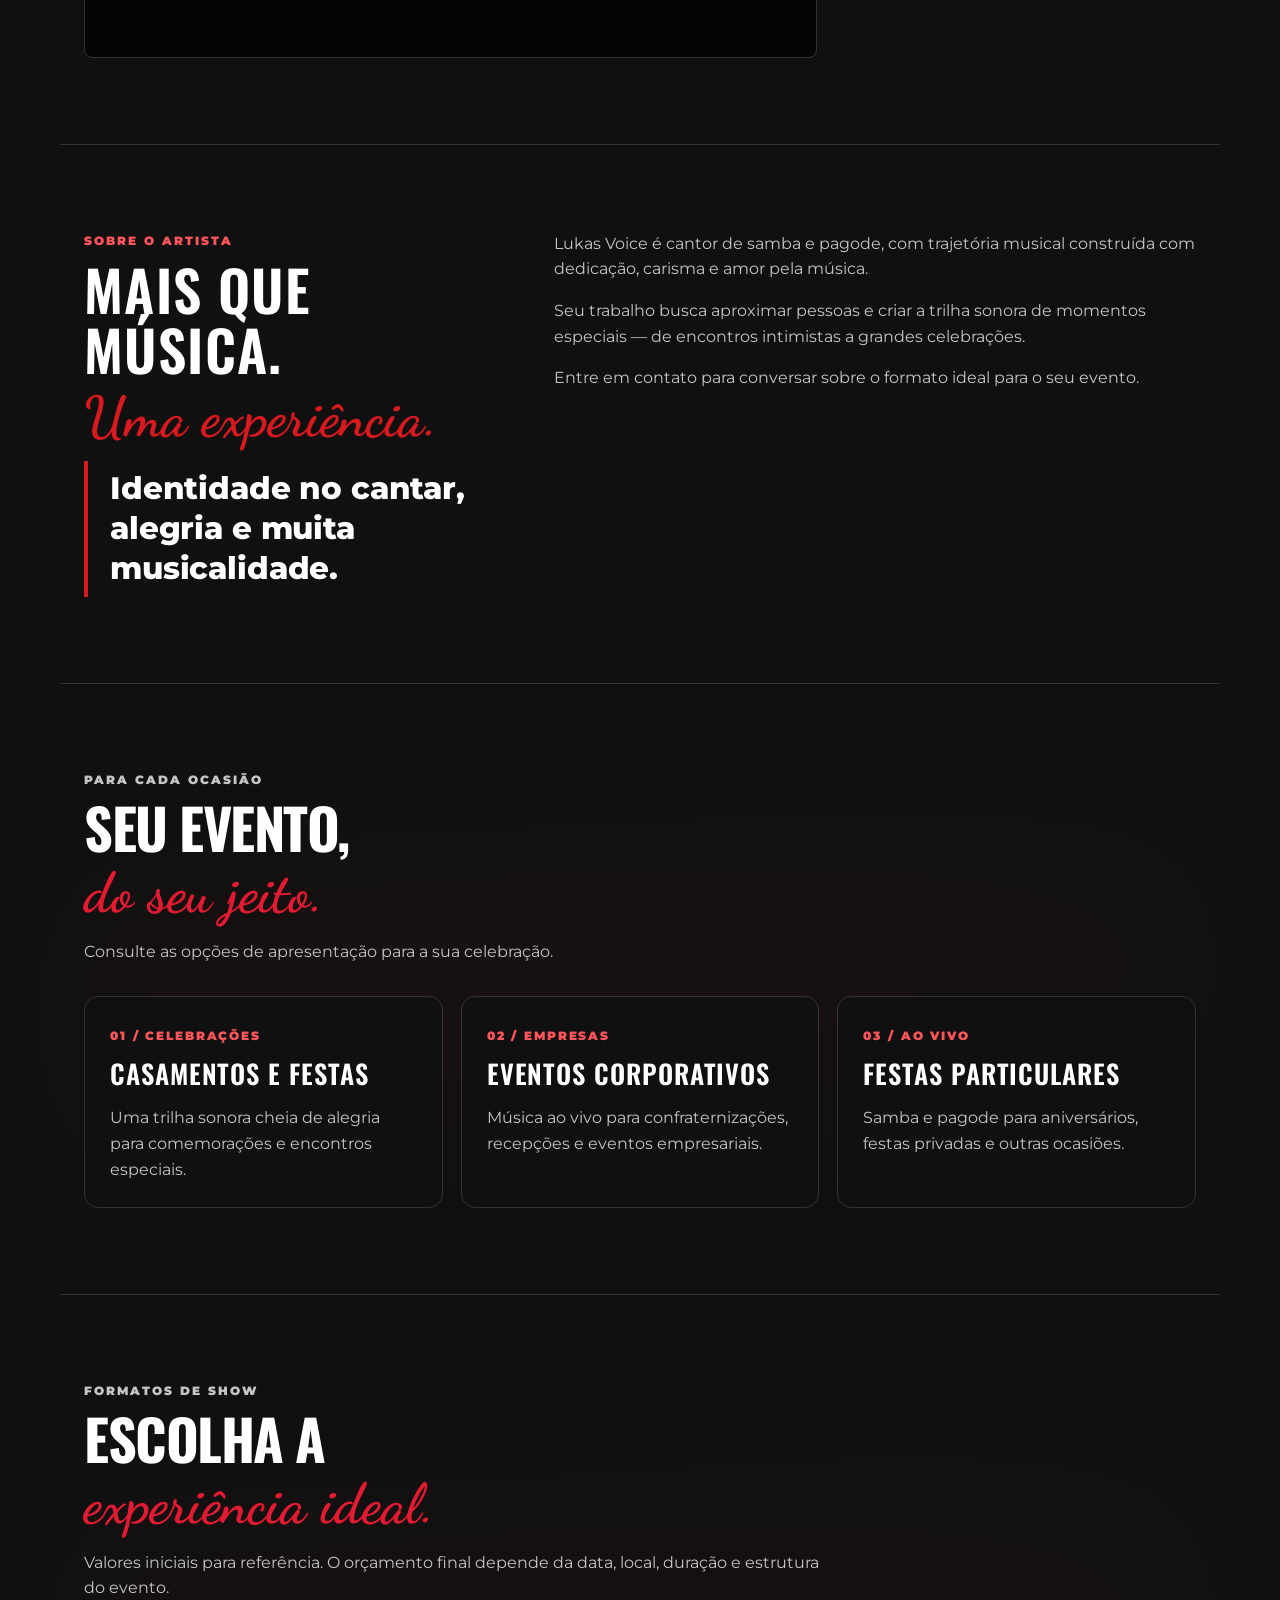
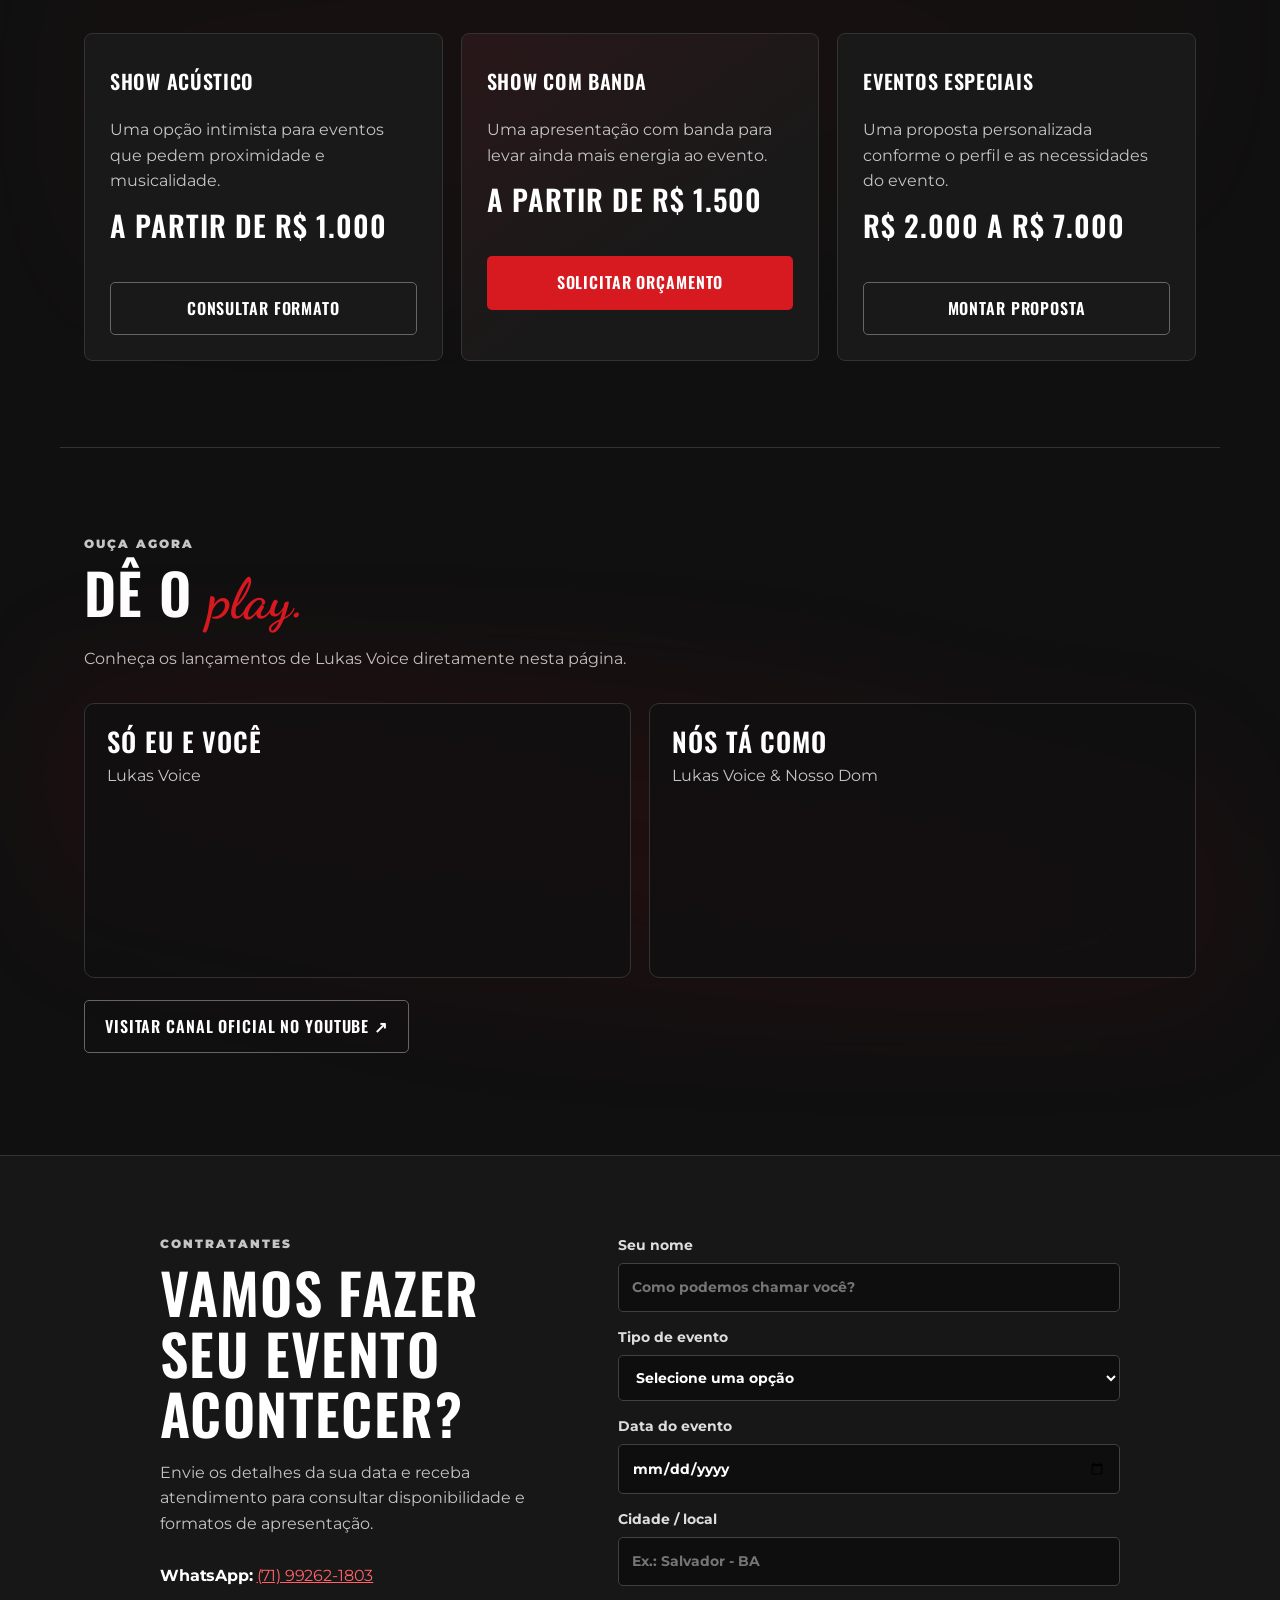
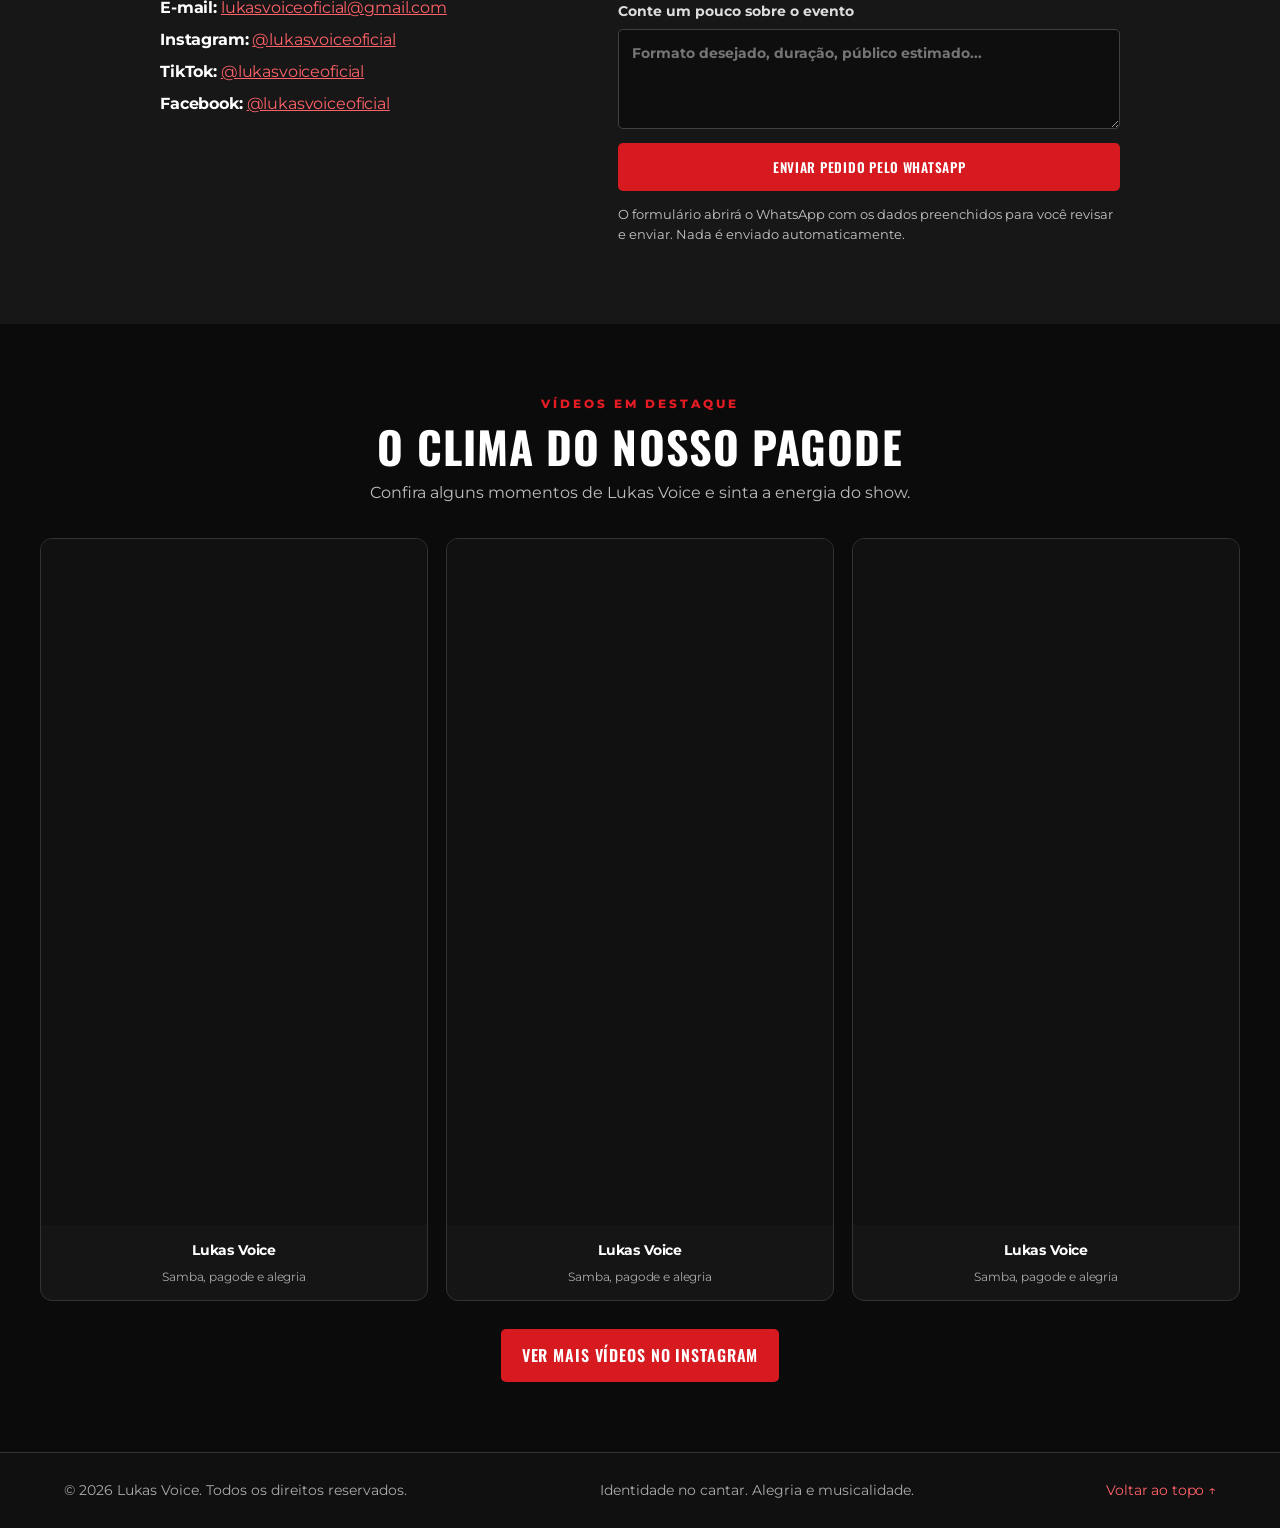
==== commit 0f0e47bb: "Add files via upload" ====
--- a/index.html
+++ b/index.html
@@ -1072,6 +1072,35 @@
   }
 }
 
+
+/* CORREÇÃO MOBILE — manter os Reels verticais sem achatar */
+@media (max-width: 700px) {
+  .reels-grid {
+    grid-template-columns: minmax(0, 1fr) !important;
+    max-width: 420px;
+    margin: 0 auto;
+    gap: 18px;
+  }
+
+  .reel-video {
+    height: auto !important;
+    min-height: 0 !important;
+    aspect-ratio: auto !important;
+    overflow: visible !important;
+  }
+
+  .reel-video blockquote.instagram-media {
+    width: 100% !important;
+    min-width: 0 !important;
+    max-width: 100% !important;
+    margin: 0 auto !important;
+  }
+
+  .reel-video iframe {
+    max-width: 100% !important;
+  }
+}
+
 /* AJUSTE VISUAL — fumaça vermelha bem discreta, sem contornos fortes */
 .hero-art::before,
 .lv-cinema::before,
@@ -1139,11 +1168,81 @@
   transition: transform .25s ease !important;
 }
 
+
+/* LUKAS VOICE — tipografia de impacto, com leitura confortável */
+:root {
+  --font-main: 'Montserrat', Arial, sans-serif;
+  --font-display: 'Oswald', Impact, sans-serif;
+  --font-script: 'Dancing Script', cursive;
+}
+
+body, button, input, textarea, select {
+  font-family: var(--font-main) !important;
+}
+
+h1, h2, h3, h4,
+.section-heading h2,
+.hero h1,
+.eyebrow,
+.nav a,
+.button,
+.menu-toggle,
+.event-card h3,
+.music-card h3,
+.format-card h3,
+.price-card h3,
+.price,
+.price-value {
+  font-family: var(--font-display) !important;
+  font-weight: 600;
+  letter-spacing: .035em;
+  text-transform: uppercase;
+}
+
+h1, .hero h1 {
+  font-size: clamp(3rem, 7vw, 6rem);
+  line-height: 1.02;
+  letter-spacing: .015em;
+}
+
+h2, .section-heading h2 {
+  font-size: clamp(2.15rem, 4.5vw, 3.5rem);
+  line-height: 1.08;
+  letter-spacing: .025em;
+}
+
+h3, .event-card h3, .music-card h3, .format-card h3 {
+  font-size: clamp(1.25rem, 2.3vw, 1.65rem);
+  line-height: 1.2;
+}
+
+.nav a, .button, button {
+  letter-spacing: .055em;
+}
+
+p, li, label, small, input, textarea, select {
+  font-family: var(--font-main) !important;
+  letter-spacing: 0;
+}
+
+h1 em, h2 em, h3 em, .script, .destaque-cursivo,
+#eventos h2 em, #formatos h2 em {
+  font-family: var(--font-script) !important;
+  text-transform: none;
+  letter-spacing: 0;
+}
+
+@media (max-width: 600px) {
+  h1, .hero h1 { font-size: clamp(2.65rem, 12vw, 4.2rem); }
+  h2, .section-heading h2 { font-size: clamp(2rem, 9vw, 2.8rem); }
+  .nav a, .button { letter-spacing: .025em; }
+}
+
 </style>
 
 <link rel="preconnect" href="https://fonts.googleapis.com">
 <link rel="preconnect" href="https://fonts.gstatic.com" crossorigin>
-<link href="https://fonts.googleapis.com/css2?family=Dancing+Script:wght@600;700&family=Montserrat:wght@400;500;600;700;800;900&display=swap" rel="stylesheet">
+<link href="https://fonts.googleapis.com/css2?family=Dancing+Script:wght@600;700&family=Montserrat:wght@400;500;600;700;800;900&family=Oswald:wght@400;500;600;700&display=swap" rel="stylesheet">
 </head>
 <body>
   <header class="site-header">
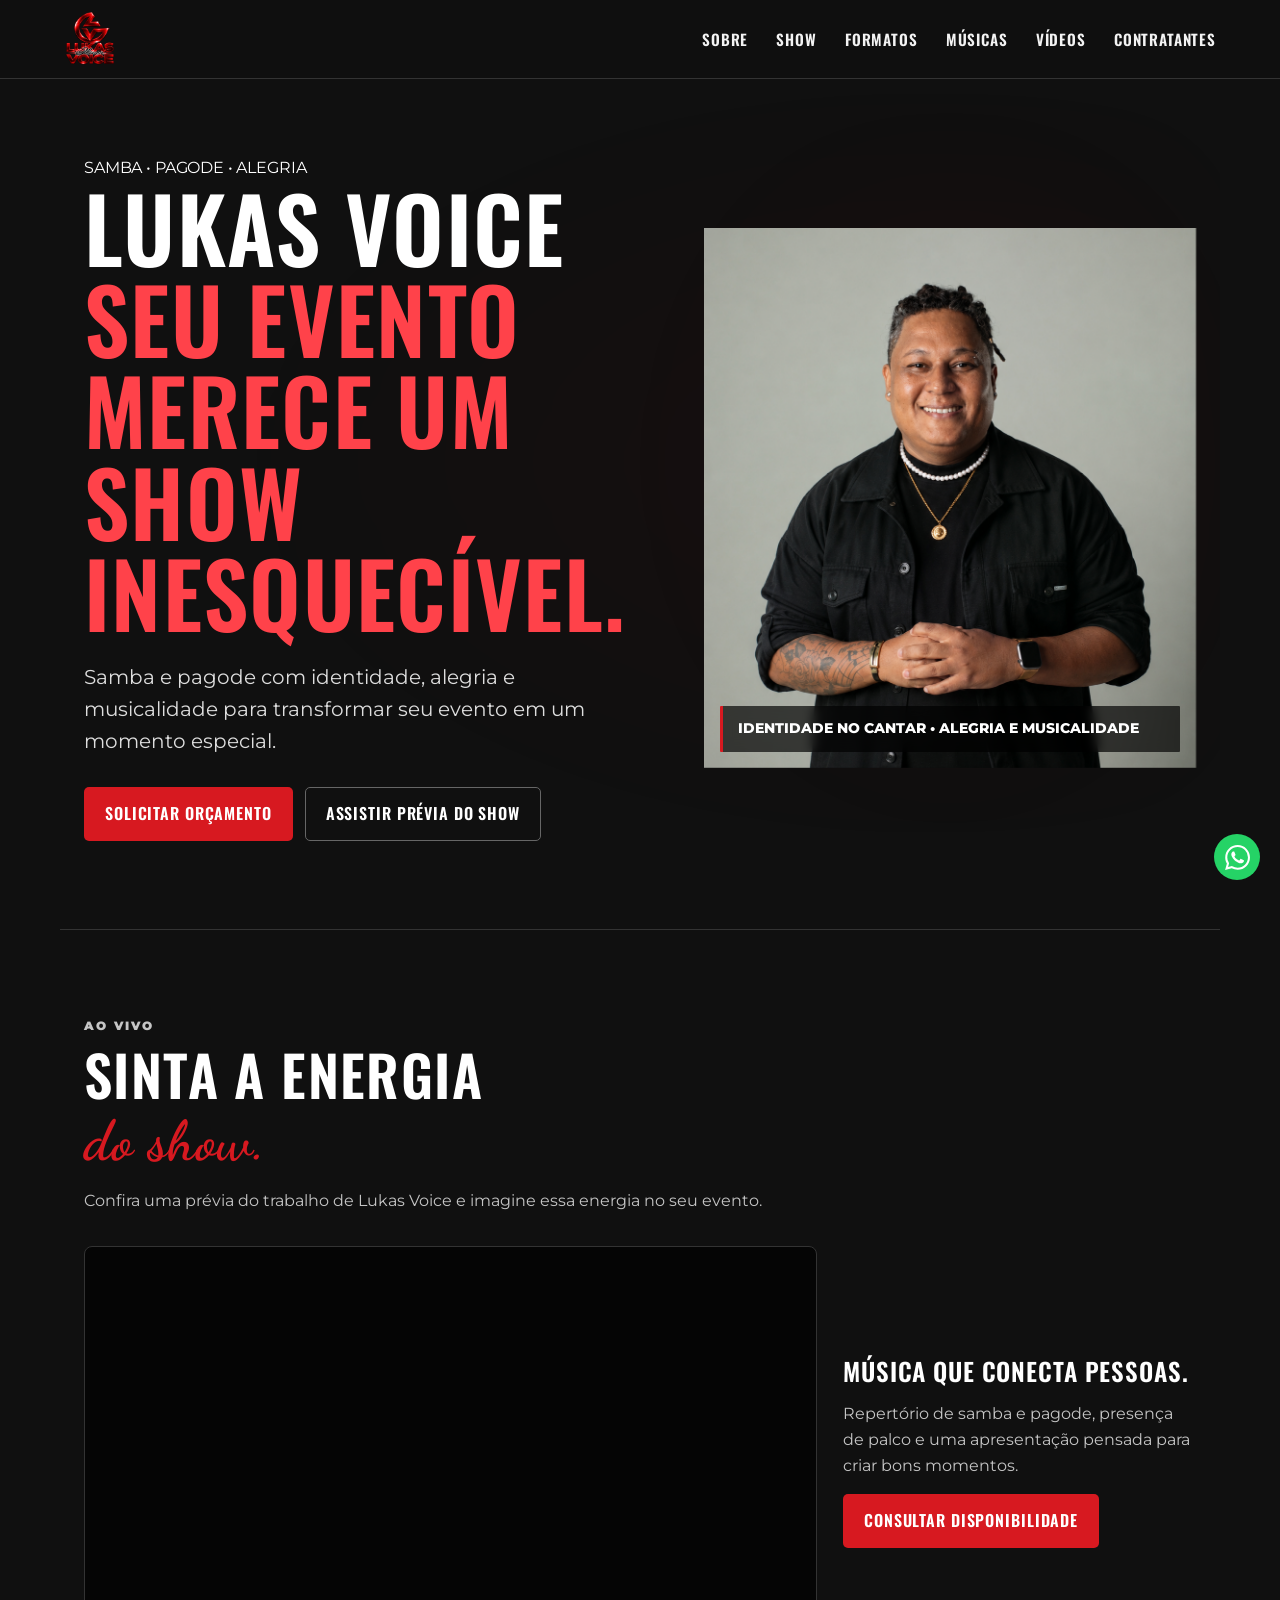
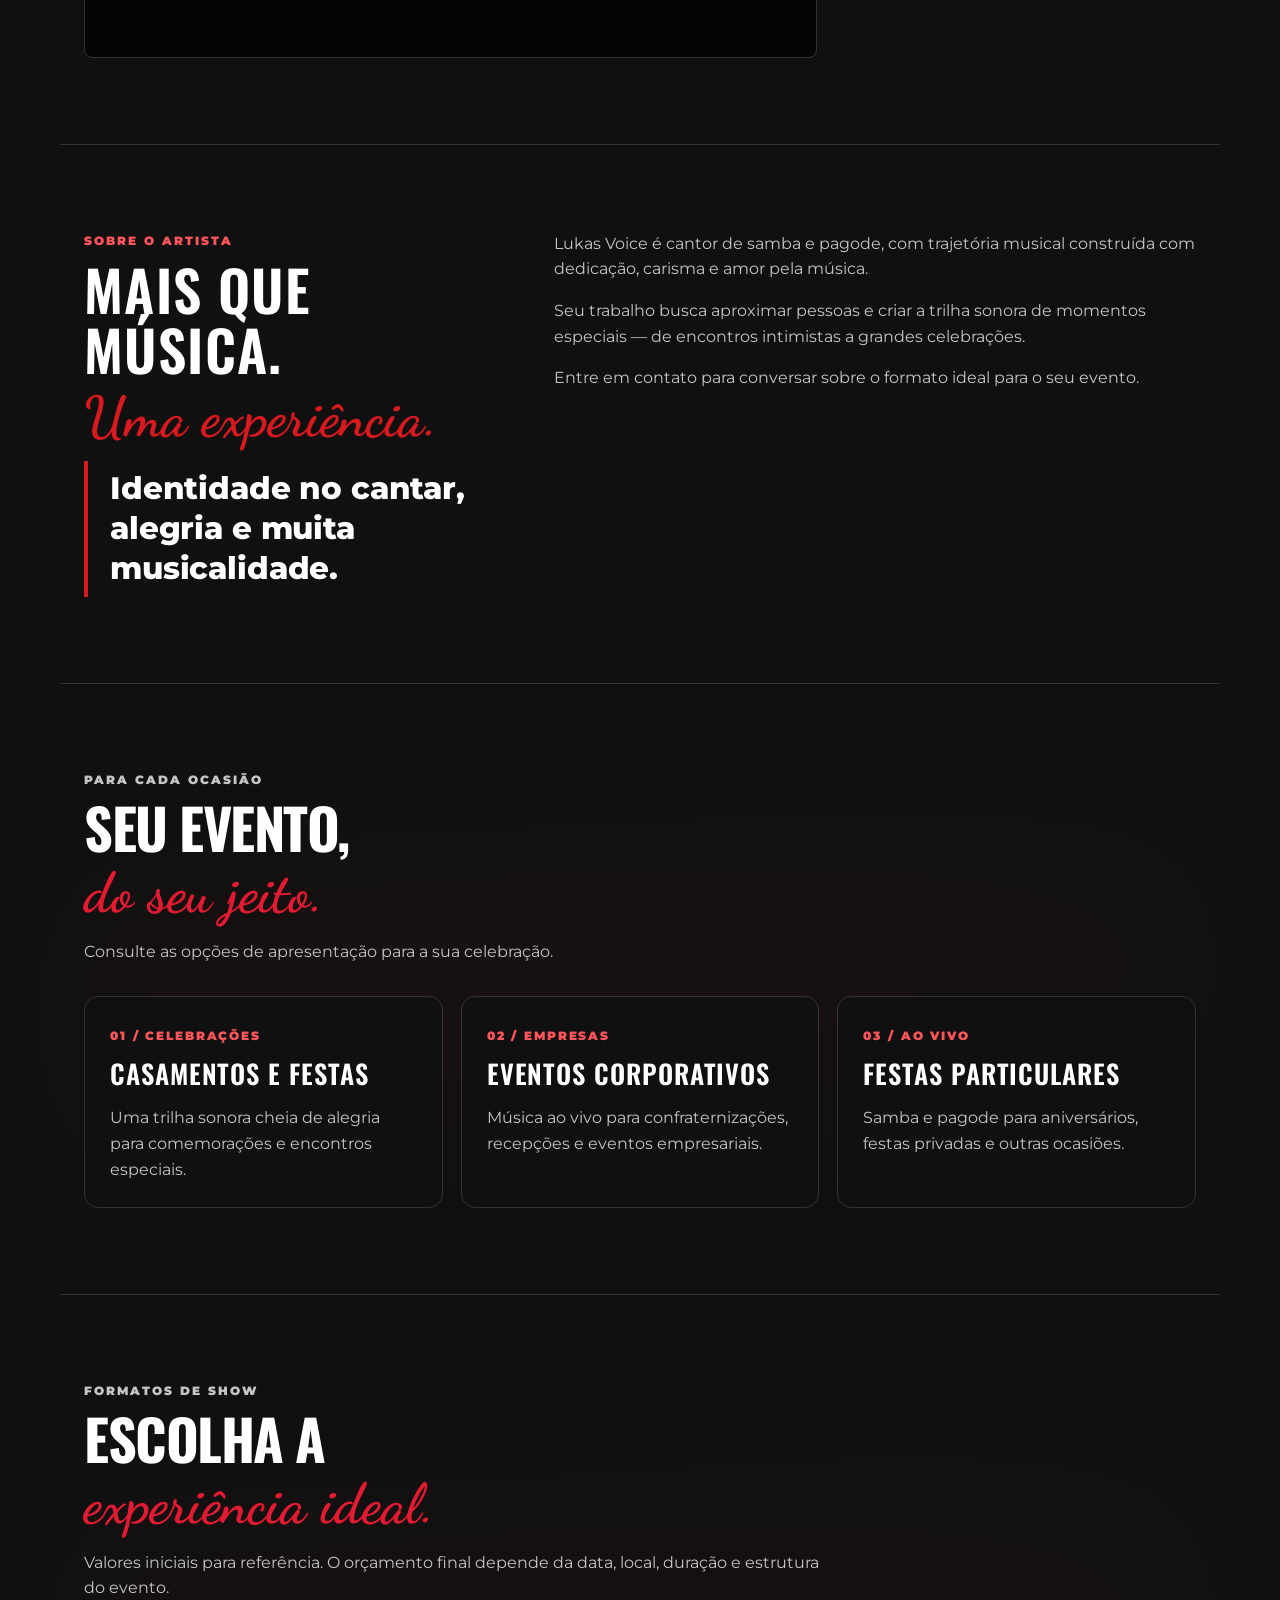
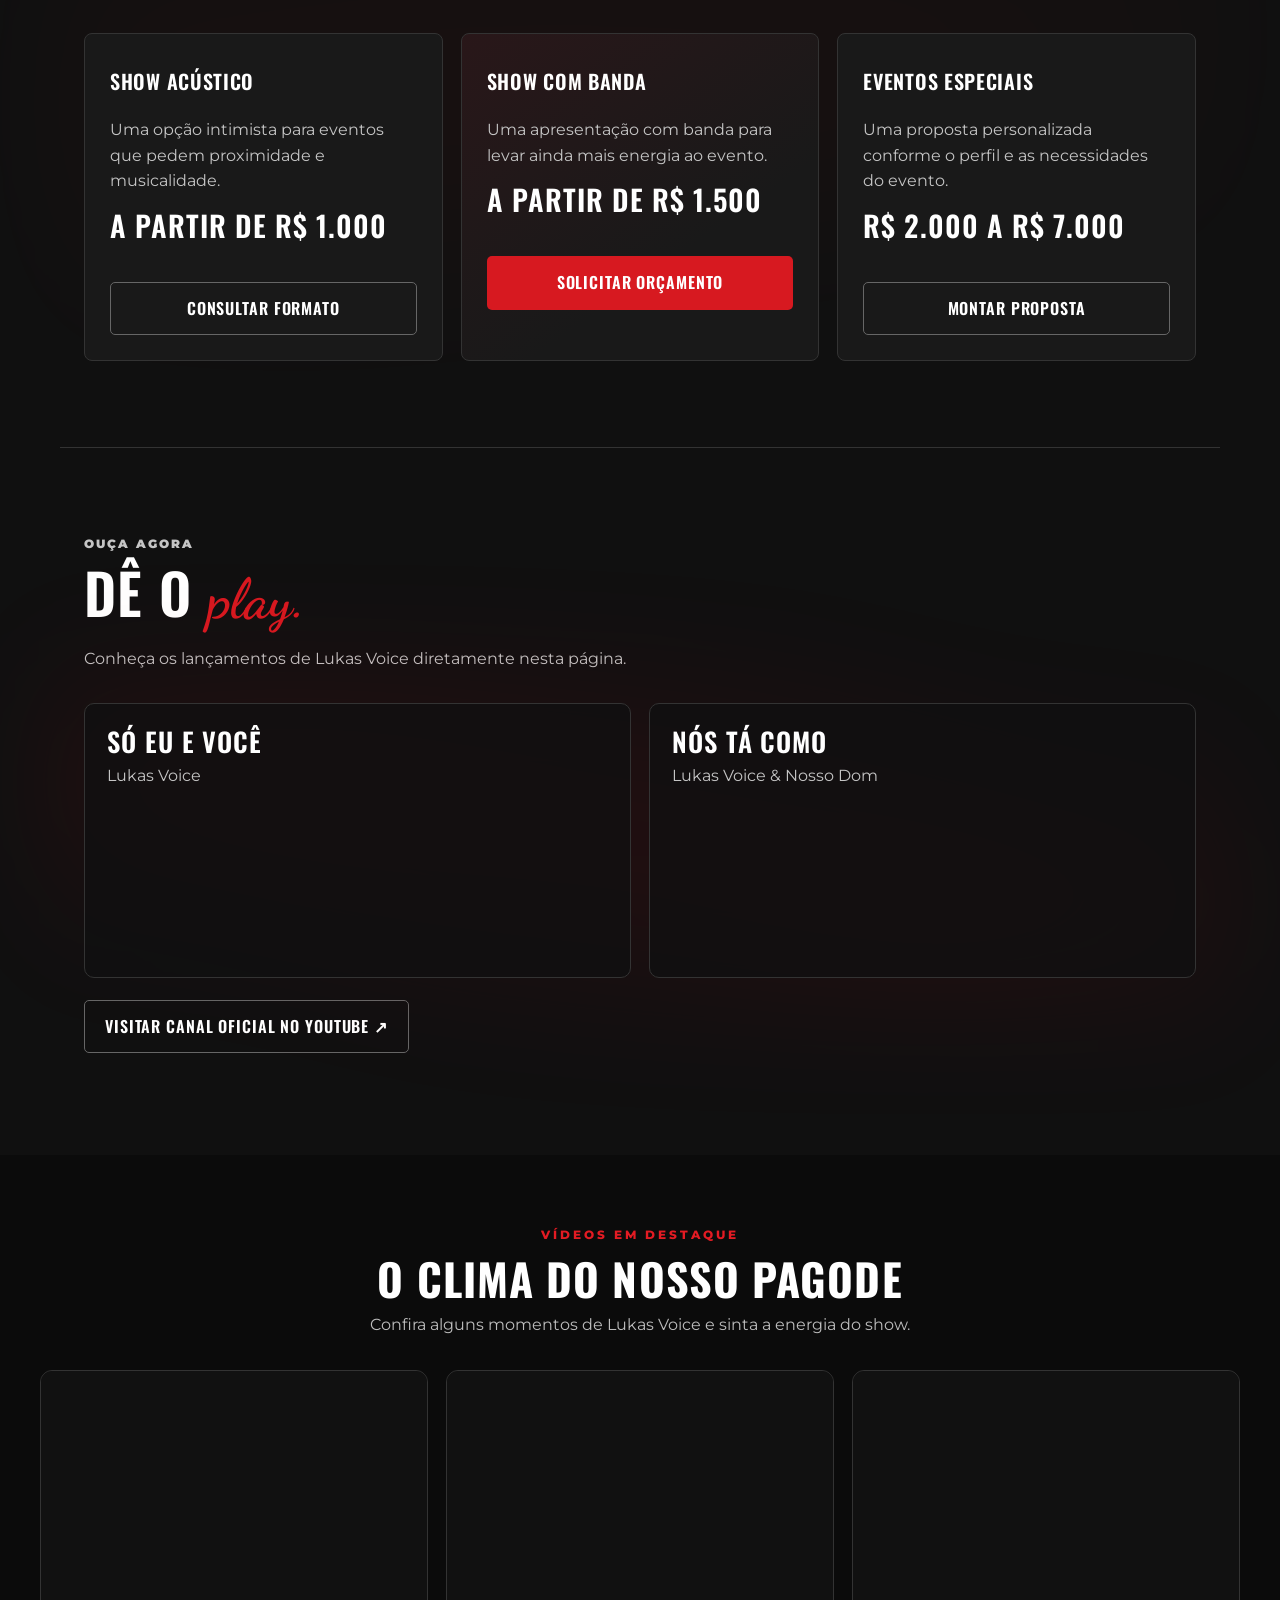
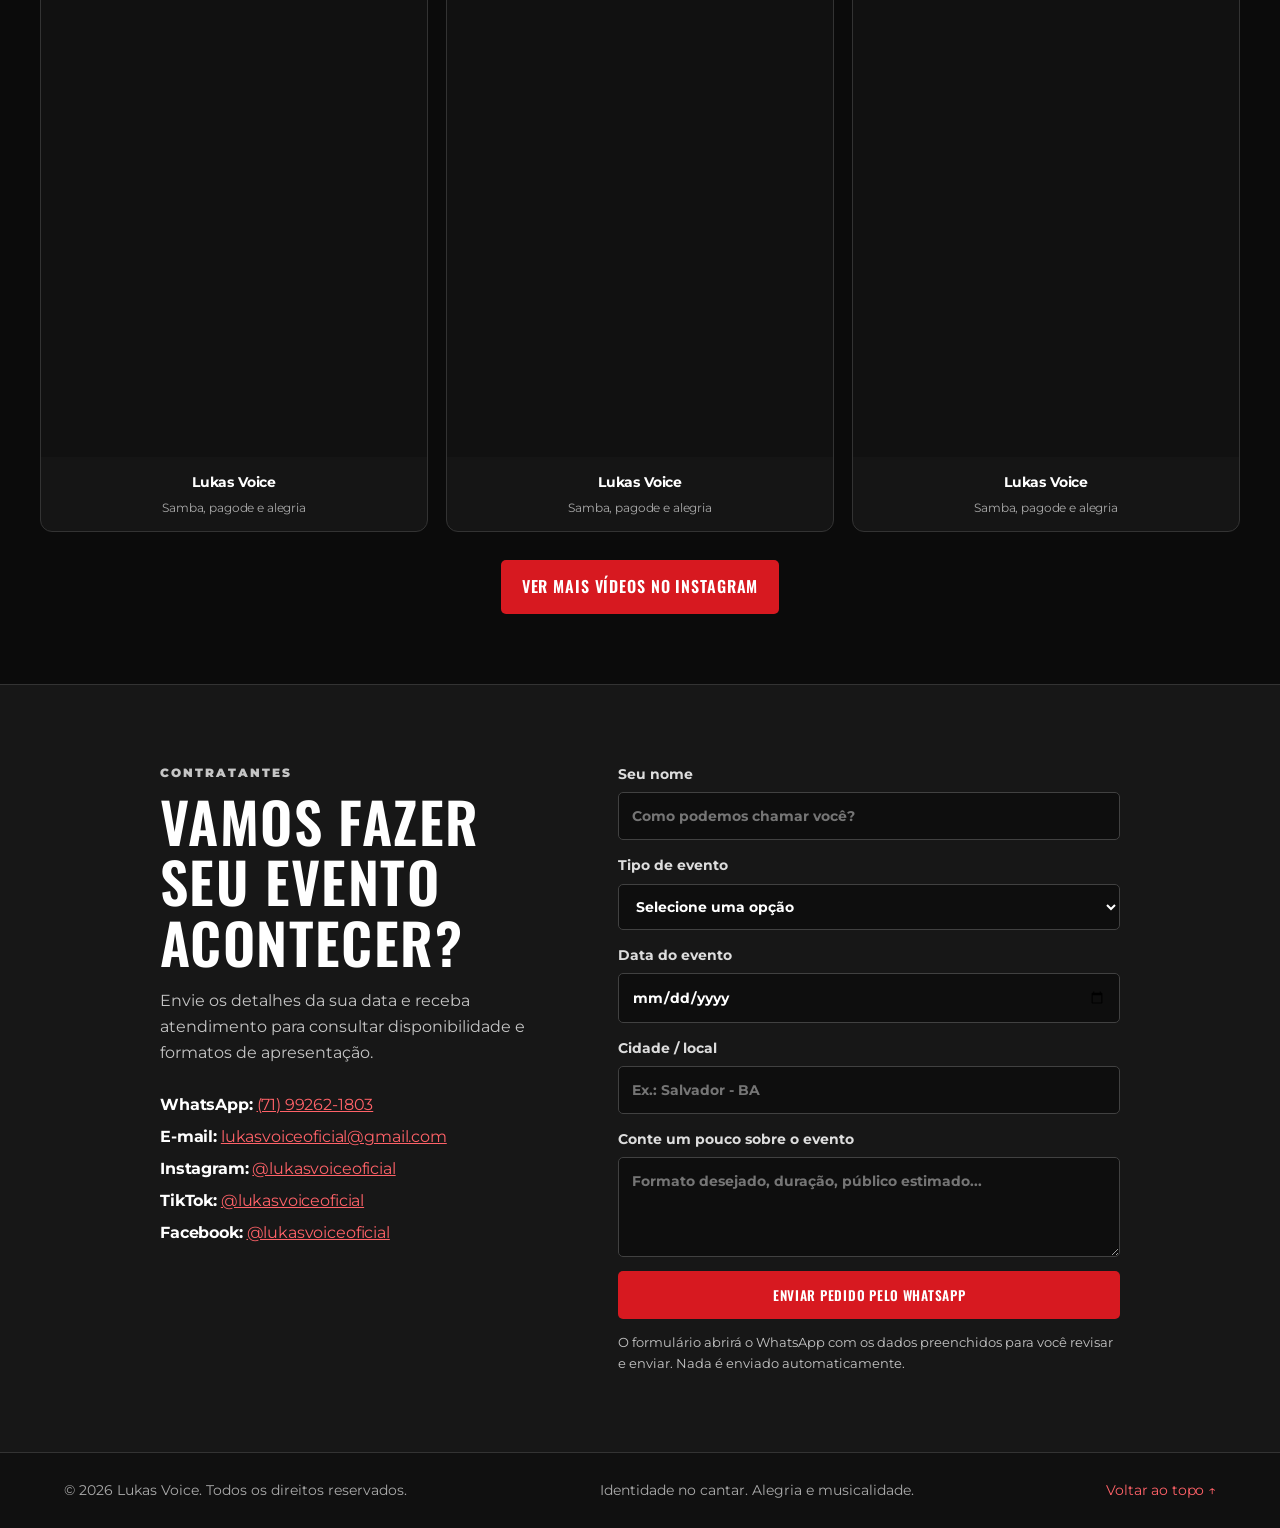
==== commit 76136e38: "Add files via upload" ====
--- a/index.html
+++ b/index.html
@@ -1394,6 +1394,73 @@
         </article>
       </div>
       <p style="margin-top:22px"><a class="button secondary" href="https://youtube.com/@lukasvoiceoficial?si=kgZ4e3vZmX9NmbBG" target="_blank" rel="noopener">Visitar canal oficial no YouTube ↗</a></p>
+    </section>
+
+    <section class="videos-reels" id="videos">
+      <div class="reels-container">
+        <div class="reels-heading">
+          <p class="reels-eyebrow">VÍDEOS EM DESTAQUE</p>
+          <h2>O clima do nosso pagode</h2>
+          <p>Confira alguns momentos de Lukas Voice e sinta a energia do show.</p>
+        </div>
+
+        <div class="reels-grid">
+          <article class="reel-card">
+            <div class="reel-video">
+              <blockquote
+                class="instagram-media"
+                data-instgrm-permalink="https://www.instagram.com/reel/DcyyLZtCySV/?utm_source=ig_web_copy_link&amp;vrfl=MzRlODBiNWFlZA==&amp;srtk=MzRlODBiNWFlZA=="
+                data-instgrm-version="14"
+                style="width:100%; margin:0;">
+              </blockquote>
+            </div>
+            <div class="reel-caption">
+              Lukas Voice
+              <span>Samba, pagode e alegria</span>
+            </div>
+          </article>
+
+          <article class="reel-card">
+            <div class="reel-video">
+              <blockquote
+                class="instagram-media"
+                data-instgrm-permalink="https://www.instagram.com/reel/Dc60QpLB_0Z/?utm_source=ig_web_copy_link&amp;vrfl=MzRlODBiNWFlZA==&amp;srtk=MzRlODBiNWFlZA=="
+                data-instgrm-version="14"
+                style="width:100%; margin:0;">
+              </blockquote>
+            </div>
+            <div class="reel-caption">
+              Lukas Voice
+              <span>Samba, pagode e alegria</span>
+            </div>
+          </article>
+
+          <article class="reel-card">
+            <div class="reel-video">
+              <blockquote
+                class="instagram-media"
+                data-instgrm-permalink="https://www.instagram.com/reel/DchO_VJi53I/?utm_source=ig_web_copy_link&amp;psln=MzRlODBiNWFlZA==&amp;srtk=MzRlODBiNWFlZA=="
+                data-instgrm-version="14"
+                style="width:100%; margin:0;">
+              </blockquote>
+            </div>
+            <div class="reel-caption">
+              Lukas Voice
+              <span>Samba, pagode e alegria</span>
+            </div>
+          </article>
+        </div>
+
+        <div style="text-align:center; margin-top:28px;">
+          <a
+            class="button primary reels-button"
+            href="https://www.instagram.com/lukasvoiceoficial/"
+            target="_blank"
+            rel="noopener noreferrer">
+            Ver mais vídeos no Instagram
+          </a>
+        </div>
+      </div>
     </section>
 
     <section class="contact" id="contato">
@@ -1438,75 +1505,6 @@
         </form>
       </div>
     </section>
-  
-   
-    <!-- VÍDEOS / REELS -->
-    <section class="videos-reels" id="videos">
-      <div class="reels-container">
-        <div class="reels-heading">
-          <p class="reels-eyebrow">VÍDEOS EM DESTAQUE</p>
-          <h2>O clima do nosso pagode</h2>
-          <p>Confira alguns momentos de Lukas Voice e sinta a energia do show.</p>
-        </div>
-
-        <div class="reels-grid">
-          <article class="reel-card">
-            <div class="reel-video">
-              <blockquote
-                class="instagram-media"
-                data-instgrm-permalink="https://www.instagram.com/reel/DcyyLZtCySV/?utm_source=ig_web_copy_link&amp;vrfl=MzRlODBiNWFlZA==&amp;srtk=MzRlODBiNWFlZA=="
-                data-instgrm-version="14"
-                style="width:100%; margin:0;">
-              </blockquote>
-            </div>
-            <div class="reel-caption">
-              Lukas Voice
-              <span>Samba, pagode e alegria</span>
-            </div>
-          </article>
-
-          <article class="reel-card">
-            <div class="reel-video">
-              <blockquote
-                class="instagram-media"
-                data-instgrm-permalink="https://www.instagram.com/reel/Dc60QpLB_0Z/?utm_source=ig_web_copy_link&amp;vrfl=MzRlODBiNWFlZA==&amp;srtk=MzRlODBiNWFlZA=="
-                data-instgrm-version="14"
-                style="width:100%; margin:0;">
-              </blockquote>
-            </div>
-            <div class="reel-caption">
-              Lukas Voice
-              <span>Samba, pagode e alegria</span>
-            </div>
-          </article>
-
-          <article class="reel-card">
-            <div class="reel-video">
-              <blockquote
-                class="instagram-media"
-                data-instgrm-permalink="https://www.instagram.com/reel/DchO_VJi53I/?utm_source=ig_web_copy_link&amp;psln=MzRlODBiNWFlZA==&amp;srtk=MzRlODBiNWFlZA=="
-                data-instgrm-version="14"
-                style="width:100%; margin:0;">
-              </blockquote>
-            </div>
-            <div class="reel-caption">
-              Lukas Voice
-              <span>Samba, pagode e alegria</span>
-            </div>
-          </article>
-        </div>
-
-        <div style="text-align:center; margin-top:28px;">
-          <a
-            class="button primary reels-button"
-            href="https://www.instagram.com/lukasvoiceoficial/"
-            target="_blank"
-            rel="noopener noreferrer">
-            Ver mais vídeos no Instagram
-          </a>
-        </div>
-      </div>
-    </section>
   </main>
 
   <footer class="footer">
